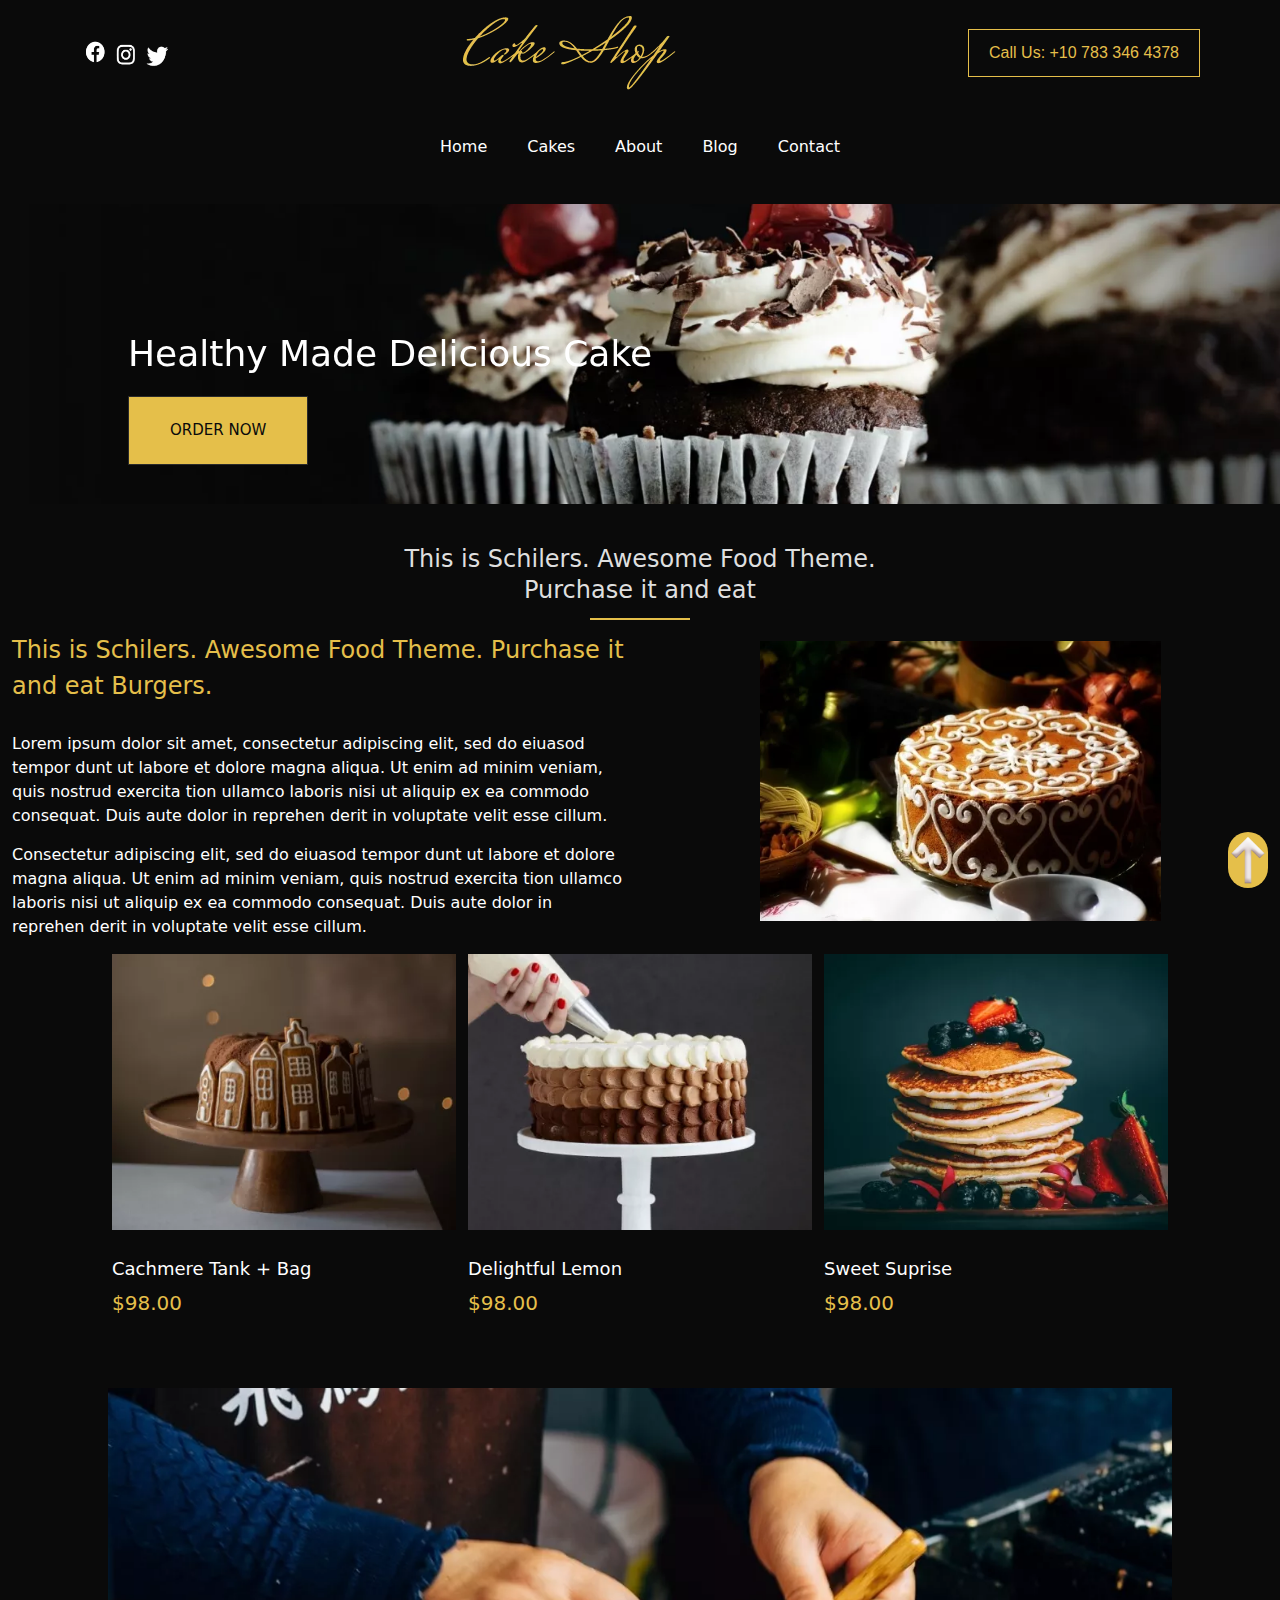
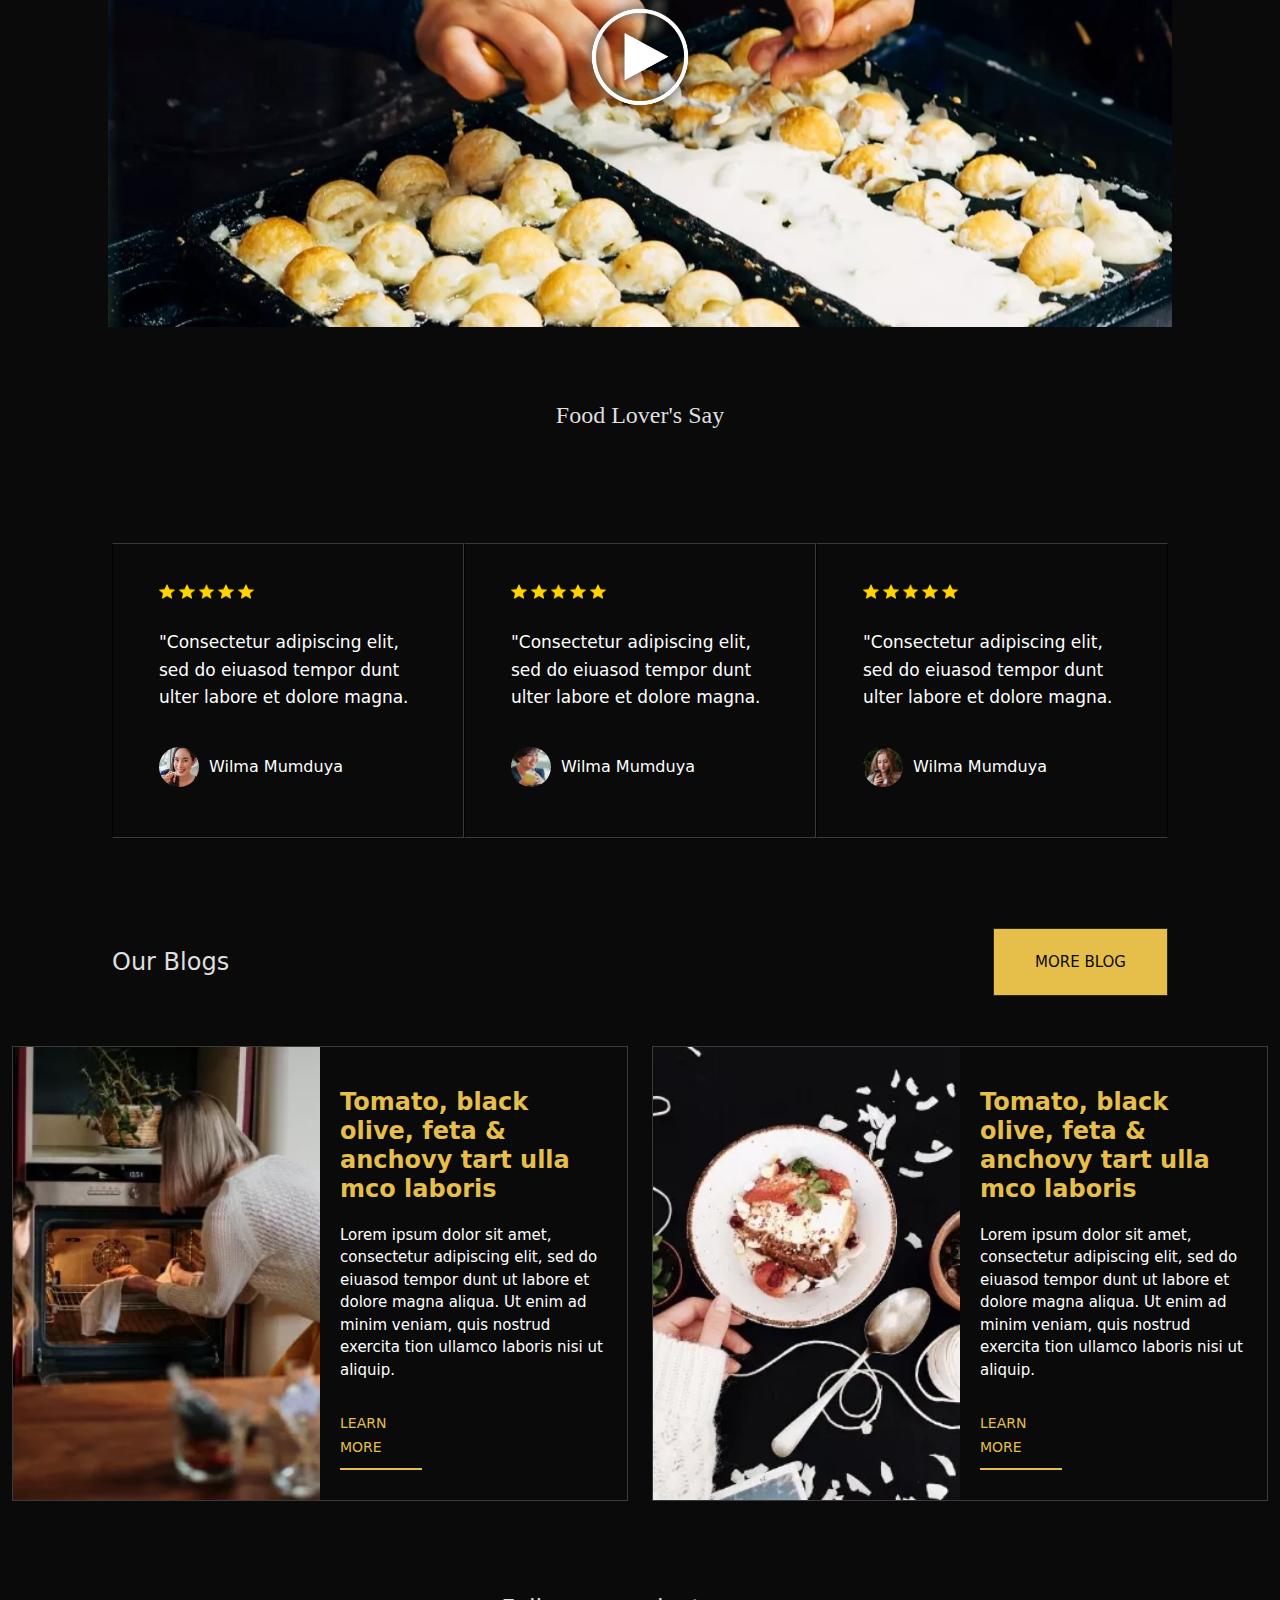
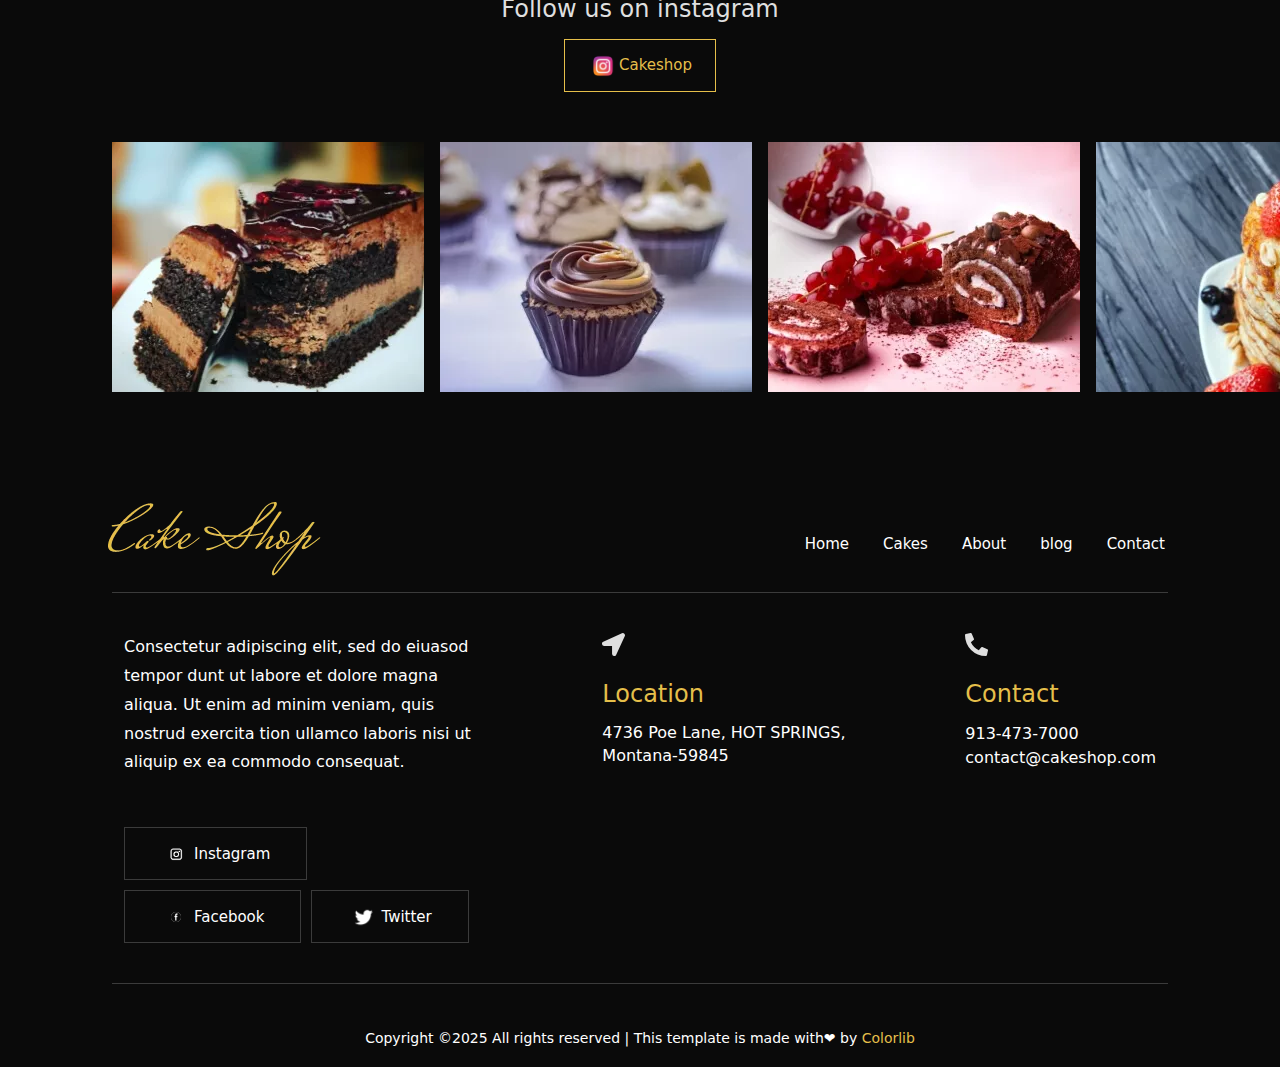
==== tailwind4/index.html @ ddb81531 "Add files via upload" ====
<!DOCTYPE html>
<html lang="en" dir="ltr">

<head>
    <meta charset="UTF-8">
    <meta name="viewport" content="width=device-width, initial-scale=1.0">
    <title>cakeshop</title>
    <link rel="stylesheet" href="src/output.css">
    <link rel="icon" href="assets/photo/home/logo.png.webp">
</head>
<!-- width:Mobile L-425px -->

<body class="bg-[#0a0a0a]">
    <header>
        <a href="#" class="fixed bottom-3 right-3 bg-[#E5BF4A] rounded-full z-[1]">
            <img src="assets/photo/home/4bfadeuna37a4ko7r32vkr9k8d.png" alt="direction" width="40px">
        </a>
        <div class="flex justify-between items-center px-20 as:pt-4">
            <div class="hidden as:flex items-center ">
                <img src="assets/photo/home/facebook.png" alt="facebook icon" width="30px" class="h-[24px] w-[30px]">
                <img src="assets/photo/home/instagram.png" alt="instagram logo" width="30px" class="h-[30px] w-[30px]">
                <img src="assets/photo/home/twiter.png" alt="twitter logo" width="30px" class="h-[30px] w-[30px]">
            </div>
            <div class="pt-[30px] pr-[4px] pb-[13px] pl-[12px] as:p-0">
                <img src="assets/photo/home/logo.png.webp" alt="logo" width="213px">
            </div>
            <a href="#" class="hidden as:flex text-[#E5BF4A] border border-[#E5BF4A] px-5 py-[11px] font-[Jost,sans-serif]">
                Call Us: +10 783 346 4378
            </a>
        </div>
        <nav class="flex justify-end p-[5px] bg-[#4c4c4c] as:hidden">
            <div class="bg-[#222] flex items-center p-[7px] px-[10px] rounded-[4px] gap-[5px] ">
                <button class="text-white bg-[#222222] ">
                    MENU
                </button>
                <img src="assets/photo/home/main-menu.png" alt="menu" width="18px" class="">
            </div>
        </nav>
        <nav>
            <ul class="hidden text-white as:flex gap-[40px] justify-center py-[45px]">
                <li><a href="index.html">Home</a></li>
                <li><a href="cakes.html">Cakes</a></li>
                <li><a href="about.html">About</a></li>
                <li><a href="blog.html">Blog</a></li>
                <li><a href="Contact.html">Contact</a></li>
            </ul>
        </nav>
    </header>
    <main>
        <div class="relative mb-[40px]">
            <img src="assets/photo/home/h1_hero1.jpg.webp" alt="cake" class="h-[300px] as:w-full object-cover"
                width="425px">
            <h2
                class=" text-white text-4xl leading-[1.2] absolute left-[12px] top-1/2 transform -translate-y-1/2 as:left-[10%]">
                Healthy Made Delicious Cake
            </h2>
            <a href="#"
                class="absolute left-[12px] top-[192px] text-[#0a0a0a] border border-[#2a2a2a] text-[15px] p-[22px] px-[41px] bg-[#E5BF4A] as:left-[10%]">ORDER
                NOW</a>
        </div>
        <div>
            <h2
                class="text-[24px] as:max-w-[530px] as:mx-auto text-[#DFDFDF] font-[Poiret One], cursive leading-[1.3] text-center mb-[12px] px-[12px]">
                This is Schilers. Awesome Food Theme. Purchase it and eat</h2>
            <div class="w-[100px] h-[2px] bg-[#E5BF4A] my-[12px] mx-auto"></div>
            <div class="as:grid-cols-2 as:grid as:items-center">
                <div>
                    <h2 class="text-[24px] text-[#E5BF4A] mb-[28px] px-[12px]">This is Schilers. Awesome Food Theme.
                        Purchase it and eat Burgers.</h2>
                    <p class="text-white font-light leading-[1.5] font-[Jost], sans-serif mb-[15px] px-[12px]">Lorem
                        ipsum
                        dolor
                        sit amet,
                        consectetur adipiscing elit, sed do eiuasod tempor dunt
                        ut labore et dolore
                        magna aliqua. Ut enim ad minim veniam, quis nostrud exercita tion ullamco laboris nisi ut
                        aliquip ex
                        ea
                        commodo consequat. Duis aute dolor in reprehen derit in voluptate velit esse cillum.</p>
                    <p class="text-white font-light leading-[1.5] font-[Jost], sans-serif mb-[15px] px-[12px]">
                        Consectetur
                        adipiscing elit, sed do eiuasod tempor dunt ut labore et dolore magna aliqua. Ut enim ad minim
                        veniam,
                        quis nostrud exercita tion ullamco laboris nisi ut aliquip ex ea commodo consequat. Duis aute
                        dolor
                        in
                        reprehen derit in voluptate velit esse cillum.</p>
                </div>
                <img src="assets/photo/home/about1.jpg.webp" alt="cake" class="mb-[25px] mx-auto" width="401px">
            </div>
        </div>
        <div class="as:flex as:px-28 as:gap-3">
            <div class=" flex flex-col mb-[70px] max-w-[377px] mx-auto">
                <img src="assets/photo/home/items1.jpg.webp" alt="cake" class="mb-[25px]" width="377px">
                <a href="#" class="text-[18px] text-white mb-[6px]">Cachmere Tank + Bag</a>
                <span class="text-[#E5BF4A] font-light text-[20px]">$98.00</span>
            </div>
            <div class="hidden as:flex flex-col mb-[70px] max-w-[377px] mx-auto">
                <img src="assets/photo/home/items2.jpg.webp" alt="cake" class="mb-[25px]" width="377px">
                <a href="#" class="text-[18px] text-white mb-[6px]">Delightful Lemon</a>
                <span class="text-[#E5BF4A] font-light text-[20px]">$98.00</span>
            </div>
            <div class="hidden as:flex flex-col mb-[70px] max-w-[377px] mx-auto">
                <img src="assets/photo/home/items3.jpg.webp" alt="cake" class="mb-[25px]" width="377px">
                <a href="#" class="text-[18px] text-white mb-[6px]">Sweet Suprise</a>
                <span class="text-[#E5BF4A] font-light text-[20px]">$98.00</span>
            </div>
        </div>
        <div class="relative mb-[70px] px-[12px] ">
            <img src="assets/photo/home/video-bg.jpg.webp" alt="video" width="401px" class="as:w-full as:px-24">
            <a href="https://www.youtube.com/watch?v=up68UAfH0d0"><img src="assets/photo/home/play.png"
                    alt="play button" width="140px"
                    class="absolute left-1/2 top-1/2 transform -translate-x-1/2 -translate-y-1/2"></a>
        </div>
        <h2 class="text-[24px] text-[#DFDFDF] font-[Poiret_One] text-center">Food Lover's Say</h2>
        <div class="grid grid-cols-1 mt-[80px] mb-[30px] as:grid-cols-3 as:items-end as:px-28 ">
            <div class="border border-y-[#3b3b3b] p-[40px] px-[46px] pb-[25px] as:border-r-[#3b3b3b]">
                <ul class="flex gap-[4px] mb-[30px]">
                    <li><img src="assets/photo/home/star-symbol-icon.png" alt="rate" width="15.75px"></li>
                    <li><img src="assets/photo/home/star-symbol-icon.png" alt="rate" width="15.75px"></li>
                    <li><img src="assets/photo/home/star-symbol-icon.png" alt="rate" width="15.75px"></li>
                    <li><img src="assets/photo/home/star-symbol-icon.png" alt="rate" width="15.75px"></li>
                    <li><img src="assets/photo/home/star-symbol-icon.png" alt="rate" width="15.75px"></li>
                </ul>
                <p class="text-[17px] text-white leading-[1.6] font-light font-[Jost], sans-serif">"Consectetur
                    adipiscing elit, sed do eiuasod tempor dunt ulter labore et dolore magna.</p>
                <div class="mt-[36px] mb-[25px] flex items-center gap-[10px]">
                    <img src="assets/photo/home/customer1.png.webp" alt="avatar" width="40px">
                    <p class="text-white font-[Jost], sans-serif">Wilma Mumduya</p>
                </div>
            </div>
            <div class="border border-y-[#3b3b3b] p-[40px] px-[46px] pb-[25px] mt-[30px] as:border-r-[#3b3b3b]">
                <ul class="flex gap-[4px] mb-[30px]">
                    <li><img src="assets/photo/home/star-symbol-icon.png" alt="rate" width="15.75px"></li>
                    <li><img src="assets/photo/home/star-symbol-icon.png" alt="rate" width="15.75px"></li>
                    <li><img src="assets/photo/home/star-symbol-icon.png" alt="rate" width="15.75px"></li>
                    <li><img src="assets/photo/home/star-symbol-icon.png" alt="rate" width="15.75px"></li>
                    <li><img src="assets/photo/home/star-symbol-icon.png" alt="rate" width="15.75px"></li>
                </ul>
                <p class="text-[17px] text-white leading-[1.6] font-light font-[Jost], sans-serif">"Consectetur
                    adipiscing elit, sed do eiuasod tempor dunt ulter labore et dolore magna.</p>
                <div class="mt-[36px] mb-[25px] flex items-center gap-[10px]">
                    <img src="assets/photo/home/customer2.png.webp" alt="avatar" width="40px">
                    <p class="text-white font-[Jost], sans-serif">Wilma Mumduya</p>
                </div>
            </div>
            <div class="border border-y-[#3b3b3b] p-[40px] px-[46px] pb-[25px] mt-[30px]">
                <ul class="flex gap-[4px] mb-[30px]">
                    <li><img src="assets/photo/home/star-symbol-icon.png" alt="rate" width="15.75px"></li>
                    <li><img src="assets/photo/home/star-symbol-icon.png" alt="rate" width="15.75px"></li>
                    <li><img src="assets/photo/home/star-symbol-icon.png" alt="rate" width="15.75px"></li>
                    <li><img src="assets/photo/home/star-symbol-icon.png" alt="rate" width="15.75px"></li>
                    <li><img src="assets/photo/home/star-symbol-icon.png" alt="rate" width="15.75px"></li>
                </ul>
                <p class="text-[17px] text-white leading-[1.6] font-light font-[Jost], sans-serif">"Consectetur
                    adipiscing elit, sed do eiuasod tempor dunt ulter labore et dolore magna.</p>
                <div class="mt-[36px] mb-[25px] flex items-center gap-[10px]">
                    <img src="assets/photo/home/customer3.png.webp" alt="avatar" width="40px">
                    <p class="text-white font-[Jost], sans-serif">Wilma Mumduya</p>
                </div>
            </div>
        </div>
        <div class="flex justify-between items-center px-[12px] mb-[50px] mt-[90px] as:px-28">
            <h2 class="text-[24px] text-[#DFDFDF] font-[Poiret_One], cursive">Our Blogs</h2>
            <a href="#" class="bg-[#E5BF4A] border border-[#2A2A2A] text-[#0A0A0A] text-[15px] p-[22px] px-[41px]">MORE
                BLOG</a>
        </div>
        <div class="as:flex">
            <div class="border border-[rgba(255,255,255,0.2)] mx-[12px] as:grid-cols-2 as:grid">
                <img src="assets/photo/home/blog1.jpg.webp" alt="cooking" width="415px" class="as:h-full object-cover">
                <div class="p-[41px] px-[20px] ">
                    <h3 class="text-[#E5BF4A] text-[24px] leading-[1.2] mb-[20px] font-bold font-[Poiret_One], cursive">
                        Tomato, black olive, feta & anchovy tart ulla mco laboris</h3>
                    <p class="text-[15px] leading-[1.5] text-white mb-[30px] font-light font-[Jost], sans-serif">Lorem
                        ipsum
                        dolor sit amet, consectetur adipiscing elit, sed do eiuasod tempor dunt ut
                        labore
                        et dolore magna aliqua. Ut enim ad minim veniam, quis nostrud exercita tion ullamco laboris nisi
                        ut
                        aliquip.</p>
                    <div class="relative w-[82px]">
                        <a href="https://preview.colorlib.com/theme/cakeshop/blog_details.html"
                            class="text-[#E5BF4A] font-light text-[14px]">LEARN MORE</a>
                        <span class="w-full h-[2px] bg-[#E5BF4A] inline-block absolute left-0 bottom-[-11px]"></span>
                    </div>
                </div>
            </div>
            <div class="border border-[rgba(255,255,255,0.2)] mx-[12px] as:grid-cols-2 as:grid">
                <img src="assets/photo/home/blog2.jpg.webp" alt="cooking" width="415px" class="as:h-full  object-cover">
                <div class="p-[41px] px-[20px] ">
                    <h3 class="text-[#E5BF4A] text-[24px] leading-[1.2] mb-[20px] font-bold font-[Poiret_One], cursive">
                        Tomato, black olive, feta & anchovy tart ulla mco laboris</h3>
                    <p class="text-[15px] leading-[1.5] text-white mb-[30px] font-light font-[Jost], sans-serif">Lorem
                        ipsum
                        dolor sit amet, consectetur adipiscing elit, sed do eiuasod tempor dunt ut
                        labore
                        et dolore magna aliqua. Ut enim ad minim veniam, quis nostrud exercita tion ullamco laboris nisi
                        ut
                        aliquip.</p>
                    <div class="relative w-[82px]">
                        <a href="https://preview.colorlib.com/theme/cakeshop/blog_details.html"
                            class="text-[#E5BF4A] font-light text-[14px]">LEARN MORE</a>
                        <span class="w-full h-[2px] bg-[#E5BF4A] inline-block absolute left-0 bottom-[-11px]"></span>
                    </div>
                </div>
            </div>
        </div>
        <div class="mt-[90px]">
            <h2 class="text-[24px] text-[#DFDFDF] font-[Poiret_One], cursive mb-[12px] text-center">Follow us on
                instagram</h2>
            <div
                class="flex p-[14px] pr-[36px] pb-[13px] pl-[39px] gap-[4px] border border-[#E5BF4A] max-w-[152px] mx-auto justify-center mb-[50px]">
                <img src="assets/photo/home/—Pngtree—instagram icon instagram logo_3584852.png" alt="instagram"
                    width="24px">
                <a href="#" class="text-[#E5BF4A] text-[15px]">Cakeshop</a>
            </div>
            <div class="as:flex as:px-28 gap-4">
                <img src="assets/photo/home/instra2.jpg.webp" alt="cake3" width="401px" class="mx-auto mb-[30px]">
                <img src="assets/photo/home/instra3.jpg.webp" alt="cake4" width="401px" class="mx-auto mb-[30px]">
                <img src="assets/photo/home/instra4.jpg.webp" alt="cake5" width="401px" class="mx-auto mb-[30px]">
                <img src="assets/photo/home/instra1.jpg.webp" alt="cake2" width="401px" class="mx-auto mb-[30px]">
            </div>
        </div>
    </main>
    <footer>
        <div class="as:flex as:items-end as:justify-between as:px-24">
            <div class="mt-[80px] px-[12px]">
                <img src="assets/photo/home/logo.png.webp" alt="logo" width="213px">
            </div>
            <nav>
                <ul class="flex mb-[20px] px-[12px] as:gap-5">
                    <li><a href="#" class="p-[8px] px-[7px] font-[Jost], sans-serif text-white text-[15px]">Home</a>
                    </li>
                    <li><a href="#" class="p-[8px] px-[7px] font-[Jost], sans-serif text-white text-[15px]">Cakes</a>
                    </li>
                    <li><a href="#" class="p-[8px] px-[7px] font-[Jost], sans-serif text-white text-[15px]">About</a>
                    </li>
                    <li><a href="#" class="p-[8px] px-[7px] font-[Jost], sans-serif text-white text-[15px]">blog</a>
                    </li>
                    <li><a href="#" class="p-[8px] px-[7px] font-[Jost], sans-serif text-white text-[15px]">Contact</a>
                    </li>
                </ul>
            </nav>
        </div>
        <div
            class="grid grid-cols-1 gap-[50px] py-[40px] border-t border-b border-[rgba(255,255,255,0.2)] px-[12px] as:mx-28 as:mt-4 as:flex as:gap-28 ">
            <div>
                <p class="text-white mb-[21px] leading-[1.8] as:max-w-[547px]">Consectetur adipiscing elit, sed do
                    eiuasod tempor dunt ut
                    labore et dolore magna aliqua.
                    Ut enim ad
                    minim veniam, quis nostrud exercita tion ullamco laboris nisi ut aliquip ex ea commodo consequat.
                </p>
                <div class="flex flex-wrap mt-[50px] gap-[10px] ">
                    <div
                        class="p-[14px] pr-[36px] pb-[13px] pl-[39px] border border-[rgba(255,255,255,0.2)] flex items-center">
                        <img src="assets/photo/home/—Pngtree—white instagram icon png instagram_3562066.png"
                            alt="white instagram" width="24px">
                        <a href="#" class="text-white text-[15px] ml-1.5">Instagram</a>
                    </div>
                    <div
                        class="p-[14px] pr-[36px] pb-[13px] pl-[39px] border border-[rgba(255,255,255,0.2)] flex items-center">
                        <img src="assets/photo/home/white facebook.png" alt="white facebook" width="24px">
                        <a href="#" class="text-white text-[15px] ml-1.5">Facebook</a>
                    </div>
                    <div
                        class="p-[14px] pr-[36px] pb-[13px] pl-[39px] border border-[rgba(255,255,255,0.2)] flex items-center">
                        <img src="assets/photo/home/logo-twitter-blanc-png.png" alt="white twitter" width="24px">
                        <a href="#" class="text-white text-[15px] ml-1.5">Twitter</a>
                    </div>
                </div>
            </div>
            <div>
                <img src="assets/photo/home/location.svg" alt="location" width="23px" class="mb-[20px]">
                <h4 class="text-[#E5BF4A] text-[24px] mb-[10px] font-[Poiret_One], cursive">Location</h4>
                <p class="text-white leading-[1.4]">4736 Poe Lane, HOT SPRINGS, Montana-59845</p>
            </div>
            <div>
                <img src="assets/photo/home/phone.svg" alt="phone" width="23px" class="mb-[20px]">
                <h4 class="text-[#E5BF4A] text-[24px] mb-[10px] font-[Poiret_One], cursive">Contact</h4>
                <a href="#" class="text-white font-light">913-473-7000</a>
                <p class="text-white">contact@cakeshop.com</p>
            </div>
        </div>
        <div class="pt-[40px] px-[12px]">
            <p class="mb-[15px] text-white text-[14px] leading-[2] font-[Jost], sans-serif text-center">Copyright ©2025
                All rights reserved | This template is made with<span>&#10084;</span> by<a href="https://colorlib.com/"
                    class="text-[#E5BF4A]"> Colorlib</a></p>
        </div>
    </footer>
</body>

</html>
---- tailwind4/src/output.css ----
/*! tailwindcss v4.0.10 | MIT License | https://tailwindcss.com */
@layer theme, base, components, utilities;
@layer theme {
  :root, :host {
    --font-sans: ui-sans-serif, system-ui, sans-serif, "Apple Color Emoji",
      "Segoe UI Emoji", "Segoe UI Symbol", "Noto Color Emoji";
    --font-mono: ui-monospace, SFMono-Regular, Menlo, Monaco, Consolas, "Liberation Mono",
      "Courier New", monospace;
    --color-white: #fff;
    --spacing: 0.25rem;
    --text-4xl: 2.25rem;
    --text-4xl--line-height: calc(2.5 / 2.25);
    --font-weight-light: 300;
    --font-weight-medium: 500;
    --font-weight-semibold: 600;
    --font-weight-bold: 700;
    --tracking-wider: 0.05em;
    --radius-md: 0.375rem;
    --default-font-family: var(--font-sans);
    --default-font-feature-settings: var(--font-sans--font-feature-settings);
    --default-font-variation-settings: var(
      --font-sans--font-variation-settings
    );
    --default-mono-font-family: var(--font-mono);
    --default-mono-font-feature-settings: var(
      --font-mono--font-feature-settings
    );
    --default-mono-font-variation-settings: var(
      --font-mono--font-variation-settings
    );
  }
}
@layer base {
  *, ::after, ::before, ::backdrop, ::file-selector-button {
    box-sizing: border-box;
    margin: 0;
    padding: 0;
    border: 0 solid;
  }
  html, :host {
    line-height: 1.5;
    -webkit-text-size-adjust: 100%;
    tab-size: 4;
    font-family: var( --default-font-family, ui-sans-serif, system-ui, sans-serif, "Apple Color Emoji", "Segoe UI Emoji", "Segoe UI Symbol", "Noto Color Emoji" );
    font-feature-settings: var(--default-font-feature-settings, normal);
    font-variation-settings: var( --default-font-variation-settings, normal );
    -webkit-tap-highlight-color: transparent;
  }
  body {
    line-height: inherit;
  }
  hr {
    height: 0;
    color: inherit;
    border-top-width: 1px;
  }
  abbr:where([title]) {
    -webkit-text-decoration: underline dotted;
    text-decoration: underline dotted;
  }
  h1, h2, h3, h4, h5, h6 {
    font-size: inherit;
    font-weight: inherit;
  }
  a {
    color: inherit;
    -webkit-text-decoration: inherit;
    text-decoration: inherit;
  }
  b, strong {
    font-weight: bolder;
  }
  code, kbd, samp, pre {
    font-family: var( --default-mono-font-family, ui-monospace, SFMono-Regular, Menlo, Monaco, Consolas, "Liberation Mono", "Courier New", monospace );
    font-feature-settings: var( --default-mono-font-feature-settings, normal );
    font-variation-settings: var( --default-mono-font-variation-settings, normal );
    font-size: 1em;
  }
  small {
    font-size: 80%;
  }
  sub, sup {
    font-size: 75%;
    line-height: 0;
    position: relative;
    vertical-align: baseline;
  }
  sub {
    bottom: -0.25em;
  }
  sup {
    top: -0.5em;
  }
  table {
    text-indent: 0;
    border-color: inherit;
    border-collapse: collapse;
  }
  :-moz-focusring {
    outline: auto;
  }
  progress {
    vertical-align: baseline;
  }
  summary {
    display: list-item;
  }
  ol, ul, menu {
    list-style: none;
  }
  img, svg, video, canvas, audio, iframe, embed, object {
    display: block;
    vertical-align: middle;
  }
  img, video {
    max-width: 100%;
    height: auto;
  }
  button, input, select, optgroup, textarea, ::file-selector-button {
    font: inherit;
    font-feature-settings: inherit;
    font-variation-settings: inherit;
    letter-spacing: inherit;
    color: inherit;
    border-radius: 0;
    background-color: transparent;
    opacity: 1;
  }
  :where(select:is([multiple], [size])) optgroup {
    font-weight: bolder;
  }
  :where(select:is([multiple], [size])) optgroup option {
    padding-inline-start: 20px;
  }
  ::file-selector-button {
    margin-inline-end: 4px;
  }
  ::placeholder {
    opacity: 1;
    color: color-mix(in oklab, currentColor 50%, transparent);
  }
  textarea {
    resize: vertical;
  }
  ::-webkit-search-decoration {
    -webkit-appearance: none;
  }
  ::-webkit-date-and-time-value {
    min-height: 1lh;
    text-align: inherit;
  }
  ::-webkit-datetime-edit {
    display: inline-flex;
  }
  ::-webkit-datetime-edit-fields-wrapper {
    padding: 0;
  }
  ::-webkit-datetime-edit, ::-webkit-datetime-edit-year-field, ::-webkit-datetime-edit-month-field, ::-webkit-datetime-edit-day-field, ::-webkit-datetime-edit-hour-field, ::-webkit-datetime-edit-minute-field, ::-webkit-datetime-edit-second-field, ::-webkit-datetime-edit-millisecond-field, ::-webkit-datetime-edit-meridiem-field {
    padding-block: 0;
  }
  :-moz-ui-invalid {
    box-shadow: none;
  }
  button, input:where([type="button"], [type="reset"], [type="submit"]), ::file-selector-button {
    appearance: button;
  }
  ::-webkit-inner-spin-button, ::-webkit-outer-spin-button {
    height: auto;
  }
  [hidden]:where(:not([hidden="until-found"])) {
    display: none !important;
  }
}
@layer utilities {
  .absolute {
    position: absolute;
  }
  .fixed {
    position: fixed;
  }
  .relative {
    position: relative;
  }
  .top-1\/2 {
    top: calc(1/2 * 100%);
  }
  .top-16 {
    top: calc(var(--spacing) * 16);
  }
  .top-\[192px\] {
    top: 192px;
  }
  .right-3 {
    right: calc(var(--spacing) * 3);
  }
  .bottom-3 {
    bottom: calc(var(--spacing) * 3);
  }
  .bottom-\[-11px\] {
    bottom: -11px;
  }
  .bottom-\[60px\] {
    bottom: 60px;
  }
  .left-0 {
    left: calc(var(--spacing) * 0);
  }
  .left-1\/2 {
    left: calc(1/2 * 100%);
  }
  .left-3 {
    left: calc(var(--spacing) * 3);
  }
  .left-\[10px\] {
    left: 10px;
  }
  .left-\[12px\] {
    left: 12px;
  }
  .z-\[1\] {
    z-index: 1;
  }
  .mx-3 {
    margin-inline: calc(var(--spacing) * 3);
  }
  .mx-\[12px\] {
    margin-inline: 12px;
  }
  .mx-auto {
    margin-inline: auto;
  }
  .my-\[12px\] {
    margin-block: 12px;
  }
  .mt-4 {
    margin-top: calc(var(--spacing) * 4);
  }
  .mt-5 {
    margin-top: calc(var(--spacing) * 5);
  }
  .mt-16 {
    margin-top: calc(var(--spacing) * 16);
  }
  .mt-20 {
    margin-top: calc(var(--spacing) * 20);
  }
  .mt-\[30px\] {
    margin-top: 30px;
  }
  .mt-\[36px\] {
    margin-top: 36px;
  }
  .mt-\[50px\] {
    margin-top: 50px;
  }
  .mt-\[80px\] {
    margin-top: 80px;
  }
  .mt-\[90px\] {
    margin-top: 90px;
  }
  .mb-2 {
    margin-bottom: calc(var(--spacing) * 2);
  }
  .mb-3 {
    margin-bottom: calc(var(--spacing) * 3);
  }
  .mb-5 {
    margin-bottom: calc(var(--spacing) * 5);
  }
  .mb-6 {
    margin-bottom: calc(var(--spacing) * 6);
  }
  .mb-8 {
    margin-bottom: calc(var(--spacing) * 8);
  }
  .mb-10 {
    margin-bottom: calc(var(--spacing) * 10);
  }
  .mb-12 {
    margin-bottom: calc(var(--spacing) * 12);
  }
  .mb-25 {
    margin-bottom: calc(var(--spacing) * 25);
  }
  .mb-\[-45px\] {
    margin-bottom: -45px;
  }
  .mb-\[6px\] {
    margin-bottom: 6px;
  }
  .mb-\[10px\] {
    margin-bottom: 10px;
  }
  .mb-\[12px\] {
    margin-bottom: 12px;
  }
  .mb-\[15px\] {
    margin-bottom: 15px;
  }
  .mb-\[20px\] {
    margin-bottom: 20px;
  }
  .mb-\[21px\] {
    margin-bottom: 21px;
  }
  .mb-\[25px\] {
    margin-bottom: 25px;
  }
  .mb-\[28px\] {
    margin-bottom: 28px;
  }
  .mb-\[30px\] {
    margin-bottom: 30px;
  }
  .mb-\[40px\] {
    margin-bottom: 40px;
  }
  .mb-\[50px\] {
    margin-bottom: 50px;
  }
  .mb-\[70px\] {
    margin-bottom: 70px;
  }
  .mb-\[80px\] {
    margin-bottom: 80px;
  }
  .ml-1 {
    margin-left: calc(var(--spacing) * 1);
  }
  .ml-1\.5 {
    margin-left: calc(var(--spacing) * 1.5);
  }
  .ml-3 {
    margin-left: calc(var(--spacing) * 3);
  }
  .flex {
    display: flex;
  }
  .grid {
    display: grid;
  }
  .hidden {
    display: none;
  }
  .inline-block {
    display: inline-block;
  }
  .table {
    display: table;
  }
  .h-12 {
    height: calc(var(--spacing) * 12);
  }
  .h-\[2px\] {
    height: 2px;
  }
  .h-\[24px\] {
    height: 24px;
  }
  .h-\[30px\] {
    height: 30px;
  }
  .h-\[48px\] {
    height: 48px;
  }
  .h-\[50px\] {
    height: 50px;
  }
  .h-\[189px\] {
    height: 189px;
  }
  .h-\[300px\] {
    height: 300px;
  }
  .w-\[30px\] {
    width: 30px;
  }
  .w-\[82px\] {
    width: 82px;
  }
  .w-\[100px\] {
    width: 100px;
  }
  .w-\[380px\] {
    width: 380px;
  }
  .w-\[401px\] {
    width: 401px;
  }
  .w-full {
    width: 100%;
  }
  .max-w-\[52px\] {
    max-width: 52px;
  }
  .max-w-\[152px\] {
    max-width: 152px;
  }
  .max-w-\[377px\] {
    max-width: 377px;
  }
  .max-w-\[401px\] {
    max-width: 401px;
  }
  .border-collapse {
    border-collapse: collapse;
  }
  .-translate-x-1\/2 {
    --tw-translate-x: calc(calc(1/2 * 100%) * -1);
    translate: var(--tw-translate-x) var(--tw-translate-y);
  }
  .-translate-y-1\/2 {
    --tw-translate-y: calc(calc(1/2 * 100%) * -1);
    translate: var(--tw-translate-x) var(--tw-translate-y);
  }
  .transform {
    transform: var(--tw-rotate-x) var(--tw-rotate-y) var(--tw-rotate-z) var(--tw-skew-x) var(--tw-skew-y);
  }
  .resize {
    resize: both;
  }
  .grid-cols-1 {
    grid-template-columns: repeat(1, minmax(0, 1fr));
  }
  .grid-cols-3 {
    grid-template-columns: repeat(3, minmax(0, 1fr));
  }
  .flex-col {
    flex-direction: column;
  }
  .flex-wrap {
    flex-wrap: wrap;
  }
  .items-center {
    align-items: center;
  }
  .justify-between {
    justify-content: space-between;
  }
  .justify-center {
    justify-content: center;
  }
  .justify-end {
    justify-content: flex-end;
  }
  .gap-2 {
    gap: calc(var(--spacing) * 2);
  }
  .gap-4 {
    gap: calc(var(--spacing) * 4);
  }
  .gap-5 {
    gap: calc(var(--spacing) * 5);
  }
  .gap-\[4px\] {
    gap: 4px;
  }
  .gap-\[5px\] {
    gap: 5px;
  }
  .gap-\[10px\] {
    gap: 10px;
  }
  .gap-\[40px\] {
    gap: 40px;
  }
  .gap-\[50px\] {
    gap: 50px;
  }
  .gap-x-2\.5 {
    column-gap: calc(var(--spacing) * 2.5);
  }
  .gap-x-4 {
    column-gap: calc(var(--spacing) * 4);
  }
  .gap-y-4 {
    row-gap: calc(var(--spacing) * 4);
  }
  .rounded-\[4px\] {
    border-radius: 4px;
  }
  .rounded-full {
    border-radius: calc(infinity * 1px);
  }
  .rounded-md {
    border-radius: var(--radius-md);
  }
  .border {
    border-style: var(--tw-border-style);
    border-width: 1px;
  }
  .border-t {
    border-top-style: var(--tw-border-style);
    border-top-width: 1px;
  }
  .border-b {
    border-bottom-style: var(--tw-border-style);
    border-bottom-width: 1px;
  }
  .border-\[\#2A2A2A\] {
    border-color: #2A2A2A;
  }
  .border-\[\#2a2a2a\] {
    border-color: #2a2a2a;
  }
  .border-\[\#E5BF4A\] {
    border-color: #E5BF4A;
  }
  .border-\[\#e5e6e9\] {
    border-color: #e5e6e9;
  }
  .border-\[\#eeeeee\] {
    border-color: #eeeeee;
  }
  .border-\[\#f0e9ff\] {
    border-color: #f0e9ff;
  }
  .border-\[rgba\(255\,255\,255\,0\.2\)\] {
    border-color: rgba(255,255,255,0.2);
  }
  .border-y-\[\#3b3b3b\] {
    border-block-color: #3b3b3b;
  }
  .bg-\[\#0a0a0a\] {
    background-color: #0a0a0a;
  }
  .bg-\[\#4c4c4c\] {
    background-color: #4c4c4c;
  }
  .bg-\[\#222\] {
    background-color: #222;
  }
  .bg-\[\#222222\] {
    background-color: #222222;
  }
  .bg-\[\#E5BF4A\] {
    background-color: #E5BF4A;
  }
  .bg-\[\#fbf9ff\] {
    background-color: #fbf9ff;
  }
  .bg-transparent {
    background-color: transparent;
  }
  .bg-white {
    background-color: var(--color-white);
  }
  .object-cover {
    object-fit: cover;
  }
  .p-4 {
    padding: calc(var(--spacing) * 4);
  }
  .p-8 {
    padding: calc(var(--spacing) * 8);
  }
  .p-\[5px\] {
    padding: 5px;
  }
  .p-\[7px\] {
    padding: 7px;
  }
  .p-\[8px\] {
    padding: 8px;
  }
  .p-\[14px\] {
    padding: 14px;
  }
  .p-\[22px\] {
    padding: 22px;
  }
  .p-\[40px\] {
    padding: 40px;
  }
  .p-\[41px\] {
    padding: 41px;
  }
  .px-2\.5 {
    padding-inline: calc(var(--spacing) * 2.5);
  }
  .px-3 {
    padding-inline: calc(var(--spacing) * 3);
  }
  .px-4 {
    padding-inline: calc(var(--spacing) * 4);
  }
  .px-5 {
    padding-inline: calc(var(--spacing) * 5);
  }
  .px-10 {
    padding-inline: calc(var(--spacing) * 10);
  }
  .px-11 {
    padding-inline: calc(var(--spacing) * 11);
  }
  .px-20 {
    padding-inline: calc(var(--spacing) * 20);
  }
  .px-\[7px\] {
    padding-inline: 7px;
  }
  .px-\[10px\] {
    padding-inline: 10px;
  }
  .px-\[12px\] {
    padding-inline: 12px;
  }
  .px-\[20px\] {
    padding-inline: 20px;
  }
  .px-\[41px\] {
    padding-inline: 41px;
  }
  .px-\[46px\] {
    padding-inline: 46px;
  }
  .py-1 {
    padding-block: calc(var(--spacing) * 1);
  }
  .py-1\.5 {
    padding-block: calc(var(--spacing) * 1.5);
  }
  .py-2 {
    padding-block: calc(var(--spacing) * 2);
  }
  .py-4 {
    padding-block: calc(var(--spacing) * 4);
  }
  .py-5\.5 {
    padding-block: calc(var(--spacing) * 5.5);
  }
  .py-\[11px\] {
    padding-block: 11px;
  }
  .py-\[40px\] {
    padding-block: 40px;
  }
  .py-\[45px\] {
    padding-block: 45px;
  }
  .py-\[70px\] {
    padding-block: 70px;
  }
  .pt-4 {
    padding-top: calc(var(--spacing) * 4);
  }
  .pt-\[30px\] {
    padding-top: 30px;
  }
  .pt-\[40px\] {
    padding-top: 40px;
  }
  .pr-3 {
    padding-right: calc(var(--spacing) * 3);
  }
  .pr-\[4px\] {
    padding-right: 4px;
  }
  .pr-\[36px\] {
    padding-right: 36px;
  }
  .pb-3 {
    padding-bottom: calc(var(--spacing) * 3);
  }
  .pb-5 {
    padding-bottom: calc(var(--spacing) * 5);
  }
  .pb-\[13px\] {
    padding-bottom: 13px;
  }
  .pb-\[25px\] {
    padding-bottom: 25px;
  }
  .pb-\[40px\] {
    padding-bottom: 40px;
  }
  .pl-2\.5 {
    padding-left: calc(var(--spacing) * 2.5);
  }
  .pl-3 {
    padding-left: calc(var(--spacing) * 3);
  }
  .pl-4 {
    padding-left: calc(var(--spacing) * 4);
  }
  .pl-5 {
    padding-left: calc(var(--spacing) * 5);
  }
  .pl-\[12px\] {
    padding-left: 12px;
  }
  .pl-\[39px\] {
    padding-left: 39px;
  }
  .text-center {
    text-align: center;
  }
  .font-\[Jost\,sans-serif\] {
    font-family: Jost,sans-serif;
  }
  .font-\[Poiret_One\,cursive\] {
    font-family: Poiret One,cursive;
  }
  .font-\[Poiret_One\] {
    font-family: Poiret One;
  }
  .text-4xl {
    font-size: var(--text-4xl);
    line-height: var(--tw-leading, var(--text-4xl--line-height));
  }
  .text-\[13px\] {
    font-size: 13px;
  }
  .text-\[14px\] {
    font-size: 14px;
  }
  .text-\[15px\] {
    font-size: 15px;
  }
  .text-\[17px\] {
    font-size: 17px;
  }
  .text-\[18px\] {
    font-size: 18px;
  }
  .text-\[20px\] {
    font-size: 20px;
  }
  .text-\[22px\] {
    font-size: 22px;
  }
  .text-\[24px\] {
    font-size: 24px;
  }
  .text-\[27px\] {
    font-size: 27px;
  }
  .text-\[40px\] {
    font-size: 40px;
  }
  .leading-\[1\.2\] {
    --tw-leading: 1.2;
    line-height: 1.2;
  }
  .leading-\[1\.3\] {
    --tw-leading: 1.3;
    line-height: 1.3;
  }
  .leading-\[1\.4\] {
    --tw-leading: 1.4;
    line-height: 1.4;
  }
  .leading-\[1\.5\] {
    --tw-leading: 1.5;
    line-height: 1.5;
  }
  .leading-\[1\.6\] {
    --tw-leading: 1.6;
    line-height: 1.6;
  }
  .leading-\[1\.8\] {
    --tw-leading: 1.8;
    line-height: 1.8;
  }
  .leading-\[2\] {
    --tw-leading: 2;
    line-height: 2;
  }
  .font-bold {
    --tw-font-weight: var(--font-weight-bold);
    font-weight: var(--font-weight-bold);
  }
  .font-light {
    --tw-font-weight: var(--font-weight-light);
    font-weight: var(--font-weight-light);
  }
  .font-medium {
    --tw-font-weight: var(--font-weight-medium);
    font-weight: var(--font-weight-medium);
  }
  .font-semibold {
    --tw-font-weight: var(--font-weight-semibold);
    font-weight: var(--font-weight-semibold);
  }
  .tracking-wider {
    --tw-tracking: var(--tracking-wider);
    letter-spacing: var(--tracking-wider);
  }
  .text-wrap {
    text-wrap: wrap;
  }
  .text-\[\#0A0A0A\] {
    color: #0A0A0A;
  }
  .text-\[\#0a0a0a\] {
    color: #0a0a0a;
  }
  .text-\[\#2A2A2A\] {
    color: #2A2A2A;
  }
  .text-\[\#212529\] {
    color: #212529;
  }
  .text-\[\#373737\] {
    color: #373737;
  }
  .text-\[\#545454\] {
    color: #545454;
  }
  .text-\[\#999999\] {
    color: #999999;
  }
  .text-\[\#DFDFDF\] {
    color: #DFDFDF;
  }
  .text-\[\#E5BF4A\] {
    color: #E5BF4A;
  }
  .text-white {
    color: var(--color-white);
  }
  .underline {
    text-decoration-line: underline;
  }
  .shadow-\[0px_8px_9px_2px_rgba\(255\,255\,255\,0\.4\)\] {
    --tw-shadow: 0px 8px 9px 2px var(--tw-shadow-color, rgba(255,255,255,0.4));
    box-shadow: var(--tw-inset-shadow), var(--tw-inset-ring-shadow), var(--tw-ring-offset-shadow), var(--tw-ring-shadow), var(--tw-shadow);
  }
  .outline {
    outline-style: var(--tw-outline-style);
    outline-width: 1px;
  }
  .outline-none {
    --tw-outline-style: none;
    outline-style: none;
  }
  .placeholder\:text-\[\#e5e6e9\] {
    &::placeholder {
      color: #e5e6e9;
    }
  }
  .as\:left-28 {
    @media (width >= 425px) {
      left: calc(var(--spacing) * 28);
    }
  }
  .as\:left-\[10\%\] {
    @media (width >= 425px) {
      left: 10%;
    }
  }
  .as\:left-\[10\] {
    @media (width >= 425px) {
      left: 10;
    }
  }
  .as\:left-\[28\] {
    @media (width >= 425px) {
      left: 28;
    }
  }
  .as\:mx-28 {
    @media (width >= 425px) {
      margin-inline: calc(var(--spacing) * 28);
    }
  }
  .as\:mx-auto {
    @media (width >= 425px) {
      margin-inline: auto;
    }
  }
  .as\:my-8 {
    @media (width >= 425px) {
      margin-block: calc(var(--spacing) * 8);
    }
  }
  .as\:mt-4 {
    @media (width >= 425px) {
      margin-top: calc(var(--spacing) * 4);
    }
  }
  .as\:mb-0 {
    @media (width >= 425px) {
      margin-bottom: calc(var(--spacing) * 0);
    }
  }
  .as\:flex {
    @media (width >= 425px) {
      display: flex;
    }
  }
  .as\:grid {
    @media (width >= 425px) {
      display: grid;
    }
  }
  .as\:hidden {
    @media (width >= 425px) {
      display: none;
    }
  }
  .as\:h-full {
    @media (width >= 425px) {
      height: 100%;
    }
  }
  .as\:w-full {
    @media (width >= 425px) {
      width: 100%;
    }
  }
  .as\:max-w-210 {
    @media (width >= 425px) {
      max-width: calc(var(--spacing) * 210);
    }
  }
  .as\:max-w-\[530px\] {
    @media (width >= 425px) {
      max-width: 530px;
    }
  }
  .as\:max-w-\[547px\] {
    @media (width >= 425px) {
      max-width: 547px;
    }
  }
  .as\:grid-cols-2 {
    @media (width >= 425px) {
      grid-template-columns: repeat(2, minmax(0, 1fr));
    }
  }
  .as\:grid-cols-3 {
    @media (width >= 425px) {
      grid-template-columns: repeat(3, minmax(0, 1fr));
    }
  }
  .as\:grid-cols-4 {
    @media (width >= 425px) {
      grid-template-columns: repeat(4, minmax(0, 1fr));
    }
  }
  .as\:grid-cols-\[5fr_2fr\] {
    @media (width >= 425px) {
      grid-template-columns: 5fr 2fr;
    }
  }
  .as\:items-baseline {
    @media (width >= 425px) {
      align-items: baseline;
    }
  }
  .as\:items-center {
    @media (width >= 425px) {
      align-items: center;
    }
  }
  .as\:items-end {
    @media (width >= 425px) {
      align-items: flex-end;
    }
  }
  .as\:justify-between {
    @media (width >= 425px) {
      justify-content: space-between;
    }
  }
  .as\:gap-3 {
    @media (width >= 425px) {
      gap: calc(var(--spacing) * 3);
    }
  }
  .as\:gap-5 {
    @media (width >= 425px) {
      gap: calc(var(--spacing) * 5);
    }
  }
  .as\:gap-28 {
    @media (width >= 425px) {
      gap: calc(var(--spacing) * 28);
    }
  }
  .as\:gap-x-3\.5 {
    @media (width >= 425px) {
      column-gap: calc(var(--spacing) * 3.5);
    }
  }
  .as\:gap-x-20 {
    @media (width >= 425px) {
      column-gap: calc(var(--spacing) * 20);
    }
  }
  .as\:border-r-\[\#3b3b3b\] {
    @media (width >= 425px) {
      border-right-color: #3b3b3b;
    }
  }
  .as\:p-0 {
    @media (width >= 425px) {
      padding: calc(var(--spacing) * 0);
    }
  }
  .as\:px-20 {
    @media (width >= 425px) {
      padding-inline: calc(var(--spacing) * 20);
    }
  }
  .as\:px-24 {
    @media (width >= 425px) {
      padding-inline: calc(var(--spacing) * 24);
    }
  }
  .as\:px-28 {
    @media (width >= 425px) {
      padding-inline: calc(var(--spacing) * 28);
    }
  }
  .as\:px-60 {
    @media (width >= 425px) {
      padding-inline: calc(var(--spacing) * 60);
    }
  }
  .as\:pt-4 {
    @media (width >= 425px) {
      padding-top: calc(var(--spacing) * 4);
    }
  }
  .as\:pl-\[10\%\] {
    @media (width >= 425px) {
      padding-left: 10%;
    }
  }
  .as\:text-nowrap {
    @media (width >= 425px) {
      text-wrap: nowrap;
    }
  }
  .as\:text-wrap {
    @media (width >= 425px) {
      text-wrap: wrap;
    }
  }
  .sm\:left-28 {
    @media (width >= 40rem) {
      left: calc(var(--spacing) * 28);
    }
  }
  .sm\:mx-28 {
    @media (width >= 40rem) {
      margin-inline: calc(var(--spacing) * 28);
    }
  }
  .sm\:mx-auto {
    @media (width >= 40rem) {
      margin-inline: auto;
    }
  }
  .sm\:my-8 {
    @media (width >= 40rem) {
      margin-block: calc(var(--spacing) * 8);
    }
  }
  .sm\:mt-4 {
    @media (width >= 40rem) {
      margin-top: calc(var(--spacing) * 4);
    }
  }
  .sm\:mb-0 {
    @media (width >= 40rem) {
      margin-bottom: calc(var(--spacing) * 0);
    }
  }
  .sm\:flex {
    @media (width >= 40rem) {
      display: flex;
    }
  }
  .sm\:grid {
    @media (width >= 40rem) {
      display: grid;
    }
  }
  .sm\:hidden {
    @media (width >= 40rem) {
      display: none;
    }
  }
  .sm\:h-full {
    @media (width >= 40rem) {
      height: 100%;
    }
  }
  .sm\:w-full {
    @media (width >= 40rem) {
      width: 100%;
    }
  }
  .sm\:max-w-210 {
    @media (width >= 40rem) {
      max-width: calc(var(--spacing) * 210);
    }
  }
  .sm\:max-w-\[530px\] {
    @media (width >= 40rem) {
      max-width: 530px;
    }
  }
  .sm\:max-w-\[547px\] {
    @media (width >= 40rem) {
      max-width: 547px;
    }
  }
  .sm\:grid-cols-2 {
    @media (width >= 40rem) {
      grid-template-columns: repeat(2, minmax(0, 1fr));
    }
  }
  .sm\:grid-cols-3 {
    @media (width >= 40rem) {
      grid-template-columns: repeat(3, minmax(0, 1fr));
    }
  }
  .sm\:grid-cols-4 {
    @media (width >= 40rem) {
      grid-template-columns: repeat(4, minmax(0, 1fr));
    }
  }
  .sm\:grid-cols-\[5fr_2fr\] {
    @media (width >= 40rem) {
      grid-template-columns: 5fr 2fr;
    }
  }
  .sm\:items-baseline {
    @media (width >= 40rem) {
      align-items: baseline;
    }
  }
  .sm\:items-center {
    @media (width >= 40rem) {
      align-items: center;
    }
  }
  .sm\:items-end {
    @media (width >= 40rem) {
      align-items: flex-end;
    }
  }
  .sm\:justify-between {
    @media (width >= 40rem) {
      justify-content: space-between;
    }
  }
  .sm\:gap-3 {
    @media (width >= 40rem) {
      gap: calc(var(--spacing) * 3);
    }
  }
  .sm\:gap-5 {
    @media (width >= 40rem) {
      gap: calc(var(--spacing) * 5);
    }
  }
  .sm\:gap-28 {
    @media (width >= 40rem) {
      gap: calc(var(--spacing) * 28);
    }
  }
  .sm\:gap-x-3\.5 {
    @media (width >= 40rem) {
      column-gap: calc(var(--spacing) * 3.5);
    }
  }
  .sm\:gap-x-20 {
    @media (width >= 40rem) {
      column-gap: calc(var(--spacing) * 20);
    }
  }
  .sm\:border-r-\[\#3b3b3b\] {
    @media (width >= 40rem) {
      border-right-color: #3b3b3b;
    }
  }
  .sm\:p-0 {
    @media (width >= 40rem) {
      padding: calc(var(--spacing) * 0);
    }
  }
  .sm\:px-24 {
    @media (width >= 40rem) {
      padding-inline: calc(var(--spacing) * 24);
    }
  }
  .sm\:px-28 {
    @media (width >= 40rem) {
      padding-inline: calc(var(--spacing) * 28);
    }
  }
  .sm\:px-60 {
    @media (width >= 40rem) {
      padding-inline: calc(var(--spacing) * 60);
    }
  }
  .sm\:pt-4 {
    @media (width >= 40rem) {
      padding-top: calc(var(--spacing) * 4);
    }
  }
}
@property --tw-translate-x {
  syntax: "*";
  inherits: false;
  initial-value: 0;
}
@property --tw-translate-y {
  syntax: "*";
  inherits: false;
  initial-value: 0;
}
@property --tw-translate-z {
  syntax: "*";
  inherits: false;
  initial-value: 0;
}
@property --tw-rotate-x {
  syntax: "*";
  inherits: false;
  initial-value: rotateX(0);
}
@property --tw-rotate-y {
  syntax: "*";
  inherits: false;
  initial-value: rotateY(0);
}
@property --tw-rotate-z {
  syntax: "*";
  inherits: false;
  initial-value: rotateZ(0);
}
@property --tw-skew-x {
  syntax: "*";
  inherits: false;
  initial-value: skewX(0);
}
@property --tw-skew-y {
  syntax: "*";
  inherits: false;
  initial-value: skewY(0);
}
@property --tw-border-style {
  syntax: "*";
  inherits: false;
  initial-value: solid;
}
@property --tw-leading {
  syntax: "*";
  inherits: false;
}
@property --tw-font-weight {
  syntax: "*";
  inherits: false;
}
@property --tw-tracking {
  syntax: "*";
  inherits: false;
}
@property --tw-shadow {
  syntax: "*";
  inherits: false;
  initial-value: 0 0 #0000;
}
@property --tw-shadow-color {
  syntax: "*";
  inherits: false;
}
@property --tw-inset-shadow {
  syntax: "*";
  inherits: false;
  initial-value: 0 0 #0000;
}
@property --tw-inset-shadow-color {
  syntax: "*";
  inherits: false;
}
@property --tw-ring-color {
  syntax: "*";
  inherits: false;
}
@property --tw-ring-shadow {
  syntax: "*";
  inherits: false;
  initial-value: 0 0 #0000;
}
@property --tw-inset-ring-color {
  syntax: "*";
  inherits: false;
}
@property --tw-inset-ring-shadow {
  syntax: "*";
  inherits: false;
  initial-value: 0 0 #0000;
}
@property --tw-ring-inset {
  syntax: "*";
  inherits: false;
}
@property --tw-ring-offset-width {
  syntax: "<length>";
  inherits: false;
  initial-value: 0px;
}
@property --tw-ring-offset-color {
  syntax: "*";
  inherits: false;
  initial-value: #fff;
}
@property --tw-ring-offset-shadow {
  syntax: "*";
  inherits: false;
  initial-value: 0 0 #0000;
}
@property --tw-outline-style {
  syntax: "*";
  inherits: false;
  initial-value: solid;
}
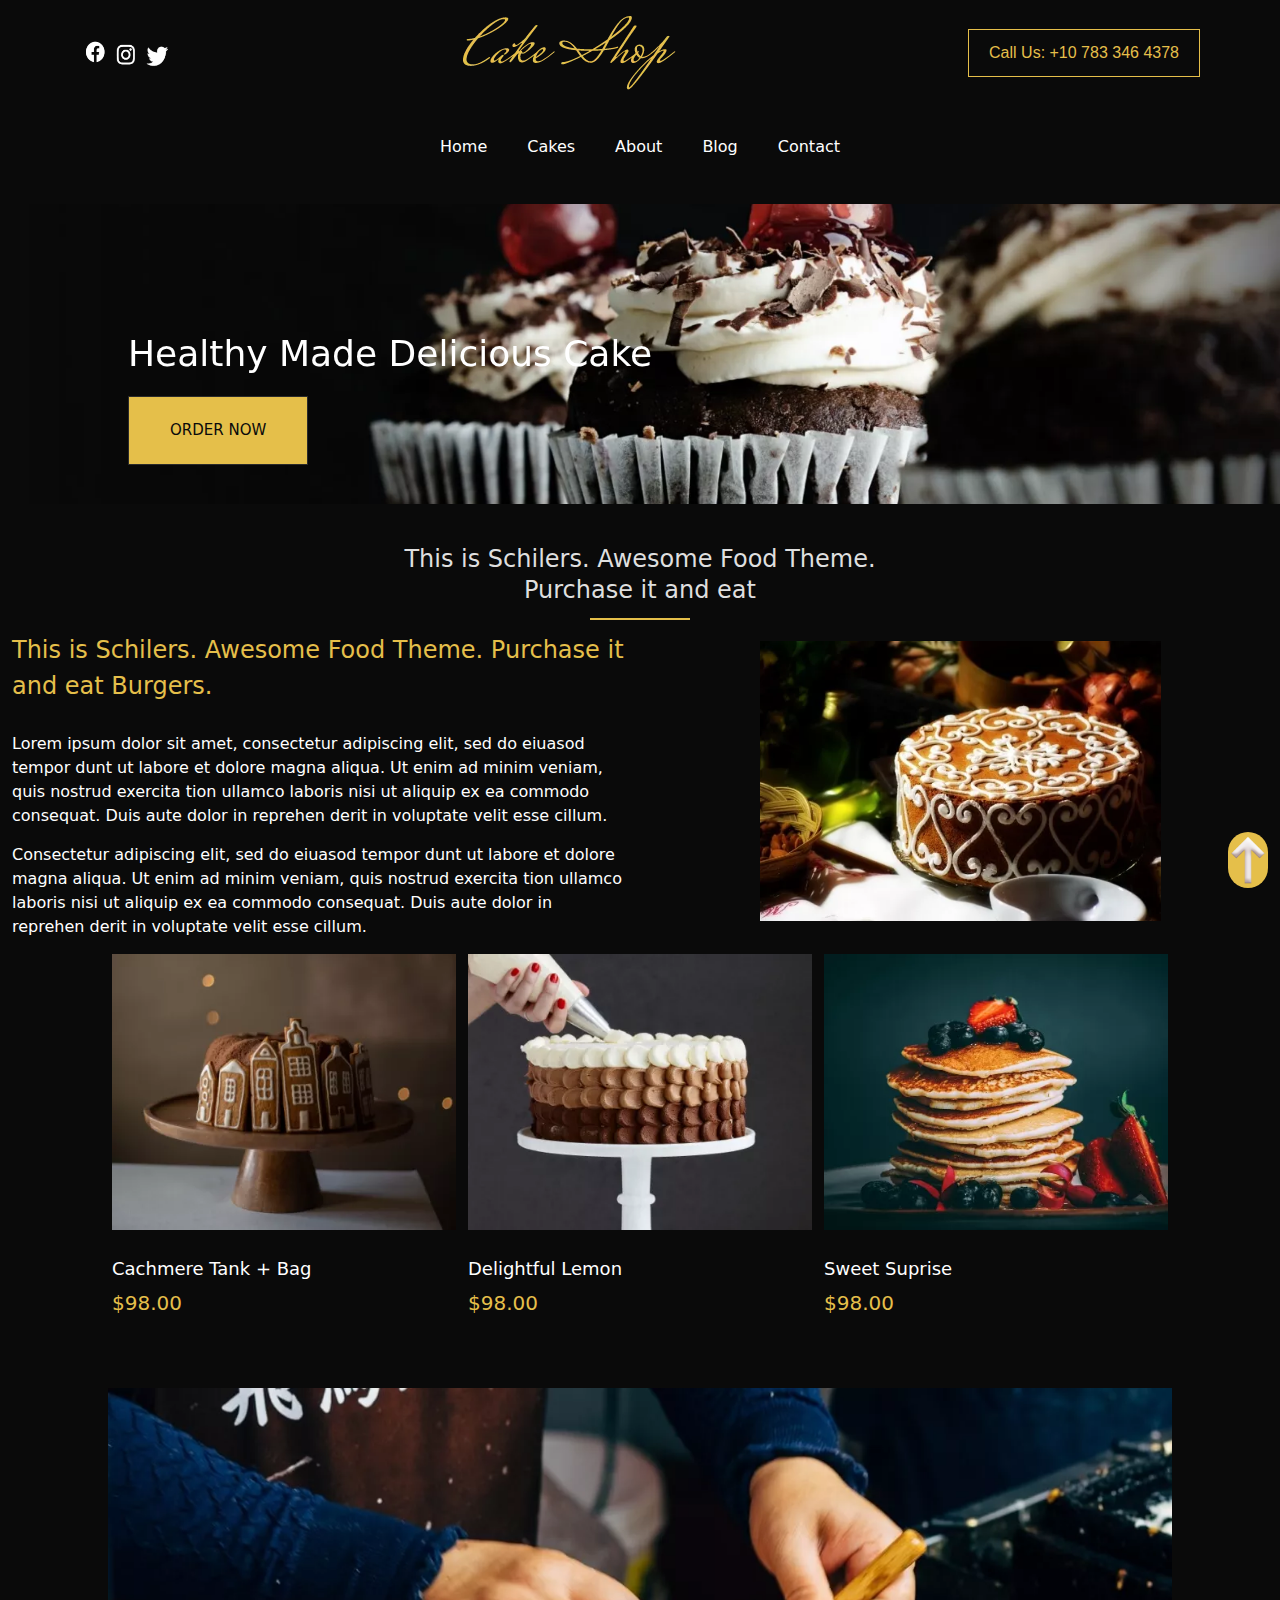
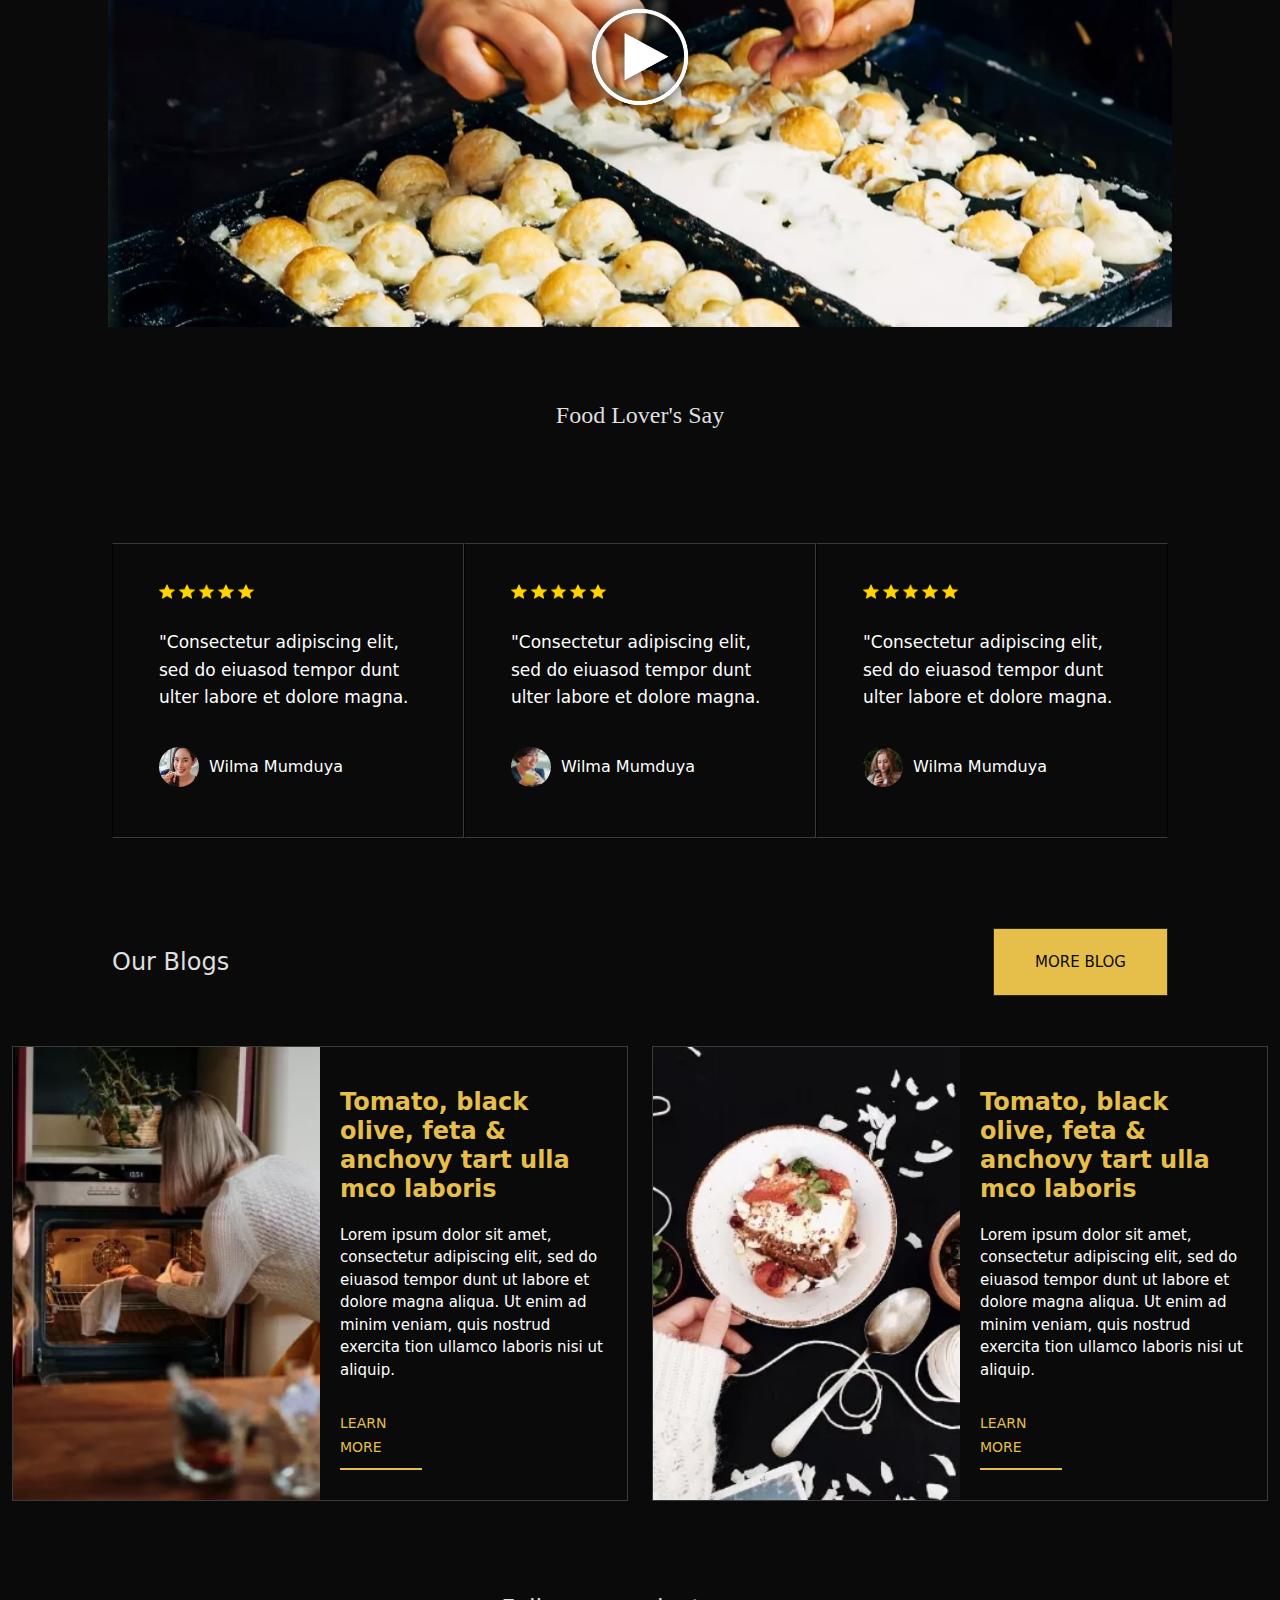
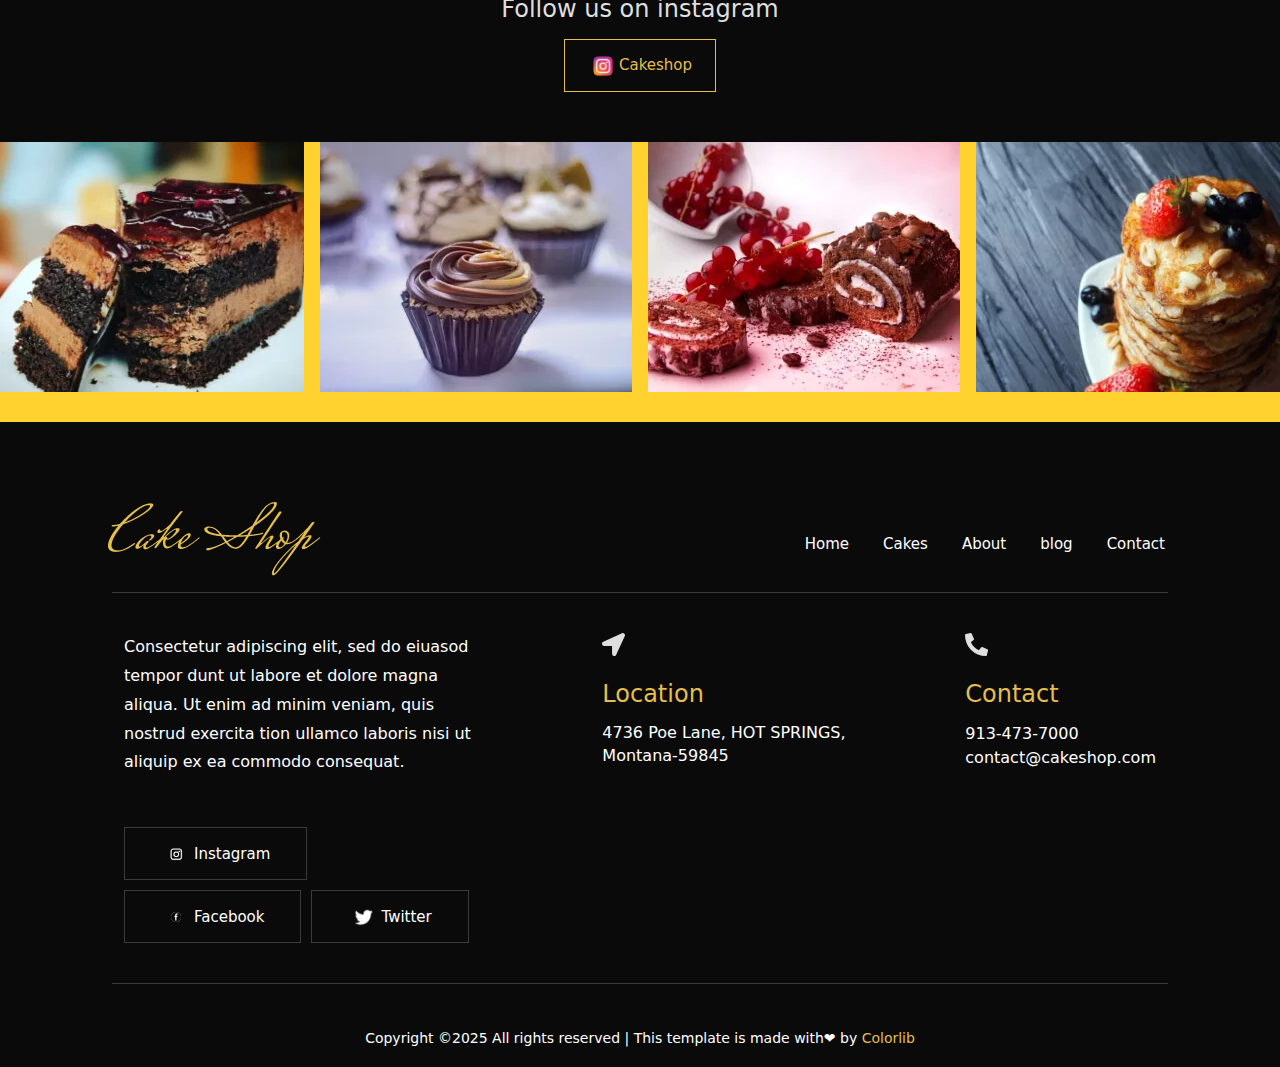
==== commit 1058c089: "Add files via upload" ====
--- a/tailwind4/index.html
+++ b/tailwind4/index.html
@@ -24,7 +24,8 @@
             <div class="pt-[30px] pr-[4px] pb-[13px] pl-[12px] as:p-0">
                 <img src="assets/photo/home/logo.png.webp" alt="logo" width="213px">
             </div>
-            <a href="#" class="hidden as:flex text-[#E5BF4A] border border-[#E5BF4A] px-5 py-[11px] font-[Jost,sans-serif]">
+            <a href="#"
+                class="hidden as:flex text-[#E5BF4A] border border-[#E5BF4A] px-5 py-[11px] font-[Jost,sans-serif]">
                 Call Us: +10 783 346 4378
             </a>
         </div>
@@ -47,7 +48,7 @@
         </nav>
     </header>
     <main>
-        <div class="relative mb-[40px]">
+        <div class="relative mb-[40px] as:max-w-[1500px] as:mx-auto">
             <img src="assets/photo/home/h1_hero1.jpg.webp" alt="cake" class="h-[300px] as:w-full object-cover"
                 width="425px">
             <h2
@@ -63,7 +64,7 @@
                 class="text-[24px] as:max-w-[530px] as:mx-auto text-[#DFDFDF] font-[Poiret One], cursive leading-[1.3] text-center mb-[12px] px-[12px]">
                 This is Schilers. Awesome Food Theme. Purchase it and eat</h2>
             <div class="w-[100px] h-[2px] bg-[#E5BF4A] my-[12px] mx-auto"></div>
-            <div class="as:grid-cols-2 as:grid as:items-center">
+            <div class="as:grid-cols-2 as:grid as:items-center as:max-w-[1500px] as:mx-auto">
                 <div>
                     <h2 class="text-[24px] text-[#E5BF4A] mb-[28px] px-[12px]">This is Schilers. Awesome Food Theme.
                         Purchase it and eat Burgers.</h2>
@@ -89,7 +90,7 @@
                 <img src="assets/photo/home/about1.jpg.webp" alt="cake" class="mb-[25px] mx-auto" width="401px">
             </div>
         </div>
-        <div class="as:flex as:px-28 as:gap-3">
+        <div class="as:flex as:px-28 as:gap-3 as:max-w-[1500px] as:mx-auto">
             <div class=" flex flex-col mb-[70px] max-w-[377px] mx-auto">
                 <img src="assets/photo/home/items1.jpg.webp" alt="cake" class="mb-[25px]" width="377px">
                 <a href="#" class="text-[18px] text-white mb-[6px]">Cachmere Tank + Bag</a>
@@ -106,14 +107,15 @@
                 <span class="text-[#E5BF4A] font-light text-[20px]">$98.00</span>
             </div>
         </div>
-        <div class="relative mb-[70px] px-[12px] ">
+        <div class="relative mb-[70px] px-[12px] as:max-w-[1500px] as:mx-auto">
             <img src="assets/photo/home/video-bg.jpg.webp" alt="video" width="401px" class="as:w-full as:px-24">
             <a href="https://www.youtube.com/watch?v=up68UAfH0d0"><img src="assets/photo/home/play.png"
                     alt="play button" width="140px"
                     class="absolute left-1/2 top-1/2 transform -translate-x-1/2 -translate-y-1/2"></a>
         </div>
         <h2 class="text-[24px] text-[#DFDFDF] font-[Poiret_One] text-center">Food Lover's Say</h2>
-        <div class="grid grid-cols-1 mt-[80px] mb-[30px] as:grid-cols-3 as:items-end as:px-28 ">
+        <div
+            class="grid grid-cols-1 mt-[80px] mb-[30px] as:grid-cols-3 as:items-end as:px-28 as:max-w-[1500px] as:mx-auto">
             <div class="border border-y-[#3b3b3b] p-[40px] px-[46px] pb-[25px] as:border-r-[#3b3b3b]">
                 <ul class="flex gap-[4px] mb-[30px]">
                     <li><img src="assets/photo/home/star-symbol-icon.png" alt="rate" width="15.75px"></li>
@@ -160,12 +162,13 @@
                 </div>
             </div>
         </div>
-        <div class="flex justify-between items-center px-[12px] mb-[50px] mt-[90px] as:px-28">
+        <div
+            class="flex justify-between items-center px-[12px] mb-[50px] mt-[90px] as:px-28 as:max-w-[1500px] as:mx-auto">
             <h2 class="text-[24px] text-[#DFDFDF] font-[Poiret_One], cursive">Our Blogs</h2>
             <a href="#" class="bg-[#E5BF4A] border border-[#2A2A2A] text-[#0A0A0A] text-[15px] p-[22px] px-[41px]">MORE
                 BLOG</a>
         </div>
-        <div class="as:flex">
+        <div class="as:flex as:max-w-[1500px] as:mx-auto">
             <div class="border border-[rgba(255,255,255,0.2)] mx-[12px] as:grid-cols-2 as:grid">
                 <img src="assets/photo/home/blog1.jpg.webp" alt="cooking" width="415px" class="as:h-full object-cover">
                 <div class="p-[41px] px-[20px] ">
@@ -205,7 +208,7 @@
                 </div>
             </div>
         </div>
-        <div class="mt-[90px]">
+        <div class="mt-[90px] as:max-w-[1500px] as:mx-auto">
             <h2 class="text-[24px] text-[#DFDFDF] font-[Poiret_One], cursive mb-[12px] text-center">Follow us on
                 instagram</h2>
             <div
@@ -214,7 +217,7 @@
                     width="24px">
                 <a href="#" class="text-[#E5BF4A] text-[15px]">Cakeshop</a>
             </div>
-            <div class="as:flex as:px-28 gap-4">
+            <div class="as:flex as:px- gap-4 as:bg-amber-300  as:mx-auto as:justify-center ">
                 <img src="assets/photo/home/instra2.jpg.webp" alt="cake3" width="401px" class="mx-auto mb-[30px]">
                 <img src="assets/photo/home/instra3.jpg.webp" alt="cake4" width="401px" class="mx-auto mb-[30px]">
                 <img src="assets/photo/home/instra4.jpg.webp" alt="cake5" width="401px" class="mx-auto mb-[30px]">
--- a/tailwind4/src/output.css
+++ b/tailwind4/src/output.css
@@ -1,4 +1,4 @@
-/*! tailwindcss v4.0.10 | MIT License | https://tailwindcss.com */
+/*! tailwindcss v4.0.12 | MIT License | https://tailwindcss.com */
 @layer theme, base, components, utilities;
 @layer theme {
   :root, :host {
@@ -6,6 +6,9 @@
       "Segoe UI Emoji", "Segoe UI Symbol", "Noto Color Emoji";
     --font-mono: ui-monospace, SFMono-Regular, Menlo, Monaco, Consolas, "Liberation Mono",
       "Courier New", monospace;
+    --color-red-400: oklch(0.704 0.191 22.216);
+    --color-amber-300: oklch(0.879 0.169 91.605);
+    --color-amber-500: oklch(0.769 0.188 70.08);
     --color-white: #fff;
     --spacing: 0.25rem;
     --text-4xl: 2.25rem;
@@ -181,6 +184,12 @@
   .relative {
     position: relative;
   }
+  .static {
+    position: static;
+  }
+  .top-1 {
+    top: calc(var(--spacing) * 1);
+  }
   .top-1\/2 {
     top: calc(1/2 * 100%);
   }
@@ -205,6 +214,9 @@
   .left-0 {
     left: calc(var(--spacing) * 0);
   }
+  .left-1 {
+    left: calc(var(--spacing) * 1);
+  }
   .left-1\/2 {
     left: calc(1/2 * 100%);
   }
@@ -388,6 +400,9 @@
   .w-\[401px\] {
     width: 401px;
   }
+  .w-fit {
+    width: fit-content;
+  }
   .w-full {
     width: 100%;
   }
@@ -397,19 +412,48 @@
   .max-w-\[152px\] {
     max-width: 152px;
   }
+  .max-w-\[200px\] {
+    max-width: 200px;
+  }
   .max-w-\[377px\] {
     max-width: 377px;
   }
   .max-w-\[401px\] {
     max-width: 401px;
   }
+  .max-w-\[800px\] {
+    max-width: 800px;
+  }
+  .max-w-\[1500px\] {
+    max-width: 1500px;
+  }
+  .max-w-\[1800px\] {
+    max-width: 1800px;
+  }
+  .max-w-\[18000px\] {
+    max-width: 18000px;
+  }
+  .max-w-full {
+    max-width: 100%;
+  }
+  .min-w-full {
+    min-width: 100%;
+  }
   .border-collapse {
     border-collapse: collapse;
+  }
+  .-translate-x-1 {
+    --tw-translate-x: calc(var(--spacing) * -1);
+    translate: var(--tw-translate-x) var(--tw-translate-y);
   }
   .-translate-x-1\/2 {
     --tw-translate-x: calc(calc(1/2 * 100%) * -1);
     translate: var(--tw-translate-x) var(--tw-translate-y);
   }
+  .-translate-y-1 {
+    --tw-translate-y: calc(var(--spacing) * -1);
+    translate: var(--tw-translate-x) var(--tw-translate-y);
+  }
   .-translate-y-1\/2 {
     --tw-translate-y: calc(calc(1/2 * 100%) * -1);
     translate: var(--tw-translate-x) var(--tw-translate-y);
@@ -468,6 +512,9 @@
   .gap-\[50px\] {
     gap: 50px;
   }
+  .gap-x-2 {
+    column-gap: calc(var(--spacing) * 2);
+  }
   .gap-x-2\.5 {
     column-gap: calc(var(--spacing) * 2.5);
   }
@@ -540,15 +587,24 @@
   .bg-\[\#fbf9ff\] {
     background-color: #fbf9ff;
   }
+  .bg-red-400 {
+    background-color: var(--color-red-400);
+  }
   .bg-transparent {
     background-color: transparent;
   }
   .bg-white {
     background-color: var(--color-white);
   }
+  .object-contain {
+    object-fit: contain;
+  }
   .object-cover {
     object-fit: cover;
   }
+  .object-center {
+    object-position: center;
+  }
   .p-4 {
     padding: calc(var(--spacing) * 4);
   }
@@ -576,6 +632,9 @@
   .p-\[41px\] {
     padding: 41px;
   }
+  .px-2 {
+    padding-inline: calc(var(--spacing) * 2);
+  }
   .px-2\.5 {
     padding-inline: calc(var(--spacing) * 2.5);
   }
@@ -627,6 +686,9 @@
   .py-4 {
     padding-block: calc(var(--spacing) * 4);
   }
+  .py-5 {
+    padding-block: calc(var(--spacing) * 5);
+  }
   .py-5\.5 {
     padding-block: calc(var(--spacing) * 5.5);
   }
@@ -674,6 +736,9 @@
   }
   .pb-\[40px\] {
     padding-bottom: 40px;
+  }
+  .pl-2 {
+    padding-left: calc(var(--spacing) * 2);
   }
   .pl-2\.5 {
     padding-left: calc(var(--spacing) * 2.5);
@@ -787,9 +852,6 @@
     --tw-tracking: var(--tracking-wider);
     letter-spacing: var(--tracking-wider);
   }
-  .text-wrap {
-    text-wrap: wrap;
-  }
   .text-\[\#0A0A0A\] {
     color: #0A0A0A;
   }
@@ -840,9 +902,9 @@
       color: #e5e6e9;
     }
   }
-  .as\:left-28 {
-    @media (width >= 425px) {
-      left: calc(var(--spacing) * 28);
+  .as\:relative {
+    @media (width >= 425px) {
+      position: relative;
     }
   }
   .as\:left-\[10\%\] {
@@ -850,16 +912,6 @@
       left: 10%;
     }
   }
-  .as\:left-\[10\] {
-    @media (width >= 425px) {
-      left: 10;
-    }
-  }
-  .as\:left-\[28\] {
-    @media (width >= 425px) {
-      left: 28;
-    }
-  }
   .as\:mx-28 {
     @media (width >= 425px) {
       margin-inline: calc(var(--spacing) * 28);
@@ -910,11 +962,41 @@
       width: 100%;
     }
   }
+  .as\:max-w-11\/12 {
+    @media (width >= 425px) {
+      max-width: calc(11/12 * 100%);
+    }
+  }
   .as\:max-w-210 {
     @media (width >= 425px) {
       max-width: calc(var(--spacing) * 210);
     }
   }
+  .as\:max-w-500 {
+    @media (width >= 425px) {
+      max-width: calc(var(--spacing) * 500);
+    }
+  }
+  .as\:max-w-\[00px\] {
+    @media (width >= 425px) {
+      max-width: 00px;
+    }
+  }
+  .as\:max-w-\[000px\] {
+    @media (width >= 425px) {
+      max-width: 000px;
+    }
+  }
+  .as\:max-w-\[154\] {
+    @media (width >= 425px) {
+      max-width: 154;
+    }
+  }
+  .as\:max-w-\[500px\] {
+    @media (width >= 425px) {
+      max-width: 500px;
+    }
+  }
   .as\:max-w-\[530px\] {
     @media (width >= 425px) {
       max-width: 530px;
@@ -925,6 +1007,41 @@
       max-width: 547px;
     }
   }
+  .as\:max-w-\[800px\] {
+    @media (width >= 425px) {
+      max-width: 800px;
+    }
+  }
+  .as\:max-w-\[1500px\] {
+    @media (width >= 425px) {
+      max-width: 1500px;
+    }
+  }
+  .as\:max-w-\[8000px\] {
+    @media (width >= 425px) {
+      max-width: 8000px;
+    }
+  }
+  .as\:max-w-\[18000px\] {
+    @media (width >= 425px) {
+      max-width: 18000px;
+    }
+  }
+  .as\:max-w-\[f\] {
+    @media (width >= 425px) {
+      max-width: f;
+    }
+  }
+  .as\:max-w-\[full\] {
+    @media (width >= 425px) {
+      max-width: full;
+    }
+  }
+  .as\:max-w-full {
+    @media (width >= 425px) {
+      max-width: 100%;
+    }
+  }
   .as\:grid-cols-2 {
     @media (width >= 425px) {
       grid-template-columns: repeat(2, minmax(0, 1fr));
@@ -965,6 +1082,21 @@
       justify-content: space-between;
     }
   }
+  .as\:justify-center {
+    @media (width >= 425px) {
+      justify-content: center;
+    }
+  }
+  .as\:justify-items-center {
+    @media (width >= 425px) {
+      justify-items: center;
+    }
+  }
+  .as\:gap-0 {
+    @media (width >= 425px) {
+      gap: calc(var(--spacing) * 0);
+    }
+  }
   .as\:gap-3 {
     @media (width >= 425px) {
       gap: calc(var(--spacing) * 3);
@@ -990,19 +1122,39 @@
       column-gap: calc(var(--spacing) * 20);
     }
   }
+  .as\:justify-self-center {
+    @media (width >= 425px) {
+      justify-self: center;
+    }
+  }
   .as\:border-r-\[\#3b3b3b\] {
     @media (width >= 425px) {
       border-right-color: #3b3b3b;
     }
   }
+  .as\:bg-amber-300 {
+    @media (width >= 425px) {
+      background-color: var(--color-amber-300);
+    }
+  }
+  .as\:bg-amber-500 {
+    @media (width >= 425px) {
+      background-color: var(--color-amber-500);
+    }
+  }
   .as\:p-0 {
     @media (width >= 425px) {
       padding: calc(var(--spacing) * 0);
     }
   }
-  .as\:px-20 {
-    @media (width >= 425px) {
-      padding-inline: calc(var(--spacing) * 20);
+  .as\:px-0 {
+    @media (width >= 425px) {
+      padding-inline: calc(var(--spacing) * 0);
+    }
+  }
+  .as\:px-2 {
+    @media (width >= 425px) {
+      padding-inline: calc(var(--spacing) * 2);
     }
   }
   .as\:px-24 {
@@ -1015,194 +1167,14 @@
       padding-inline: calc(var(--spacing) * 28);
     }
   }
-  .as\:px-60 {
-    @media (width >= 425px) {
-      padding-inline: calc(var(--spacing) * 60);
-    }
-  }
   .as\:pt-4 {
     @media (width >= 425px) {
       padding-top: calc(var(--spacing) * 4);
     }
   }
-  .as\:pl-\[10\%\] {
-    @media (width >= 425px) {
-      padding-left: 10%;
-    }
-  }
-  .as\:text-nowrap {
-    @media (width >= 425px) {
-      text-wrap: nowrap;
-    }
-  }
-  .as\:text-wrap {
-    @media (width >= 425px) {
-      text-wrap: wrap;
-    }
-  }
-  .sm\:left-28 {
-    @media (width >= 40rem) {
-      left: calc(var(--spacing) * 28);
-    }
-  }
-  .sm\:mx-28 {
-    @media (width >= 40rem) {
-      margin-inline: calc(var(--spacing) * 28);
-    }
-  }
-  .sm\:mx-auto {
-    @media (width >= 40rem) {
-      margin-inline: auto;
-    }
-  }
-  .sm\:my-8 {
-    @media (width >= 40rem) {
-      margin-block: calc(var(--spacing) * 8);
-    }
-  }
-  .sm\:mt-4 {
-    @media (width >= 40rem) {
-      margin-top: calc(var(--spacing) * 4);
-    }
-  }
-  .sm\:mb-0 {
-    @media (width >= 40rem) {
-      margin-bottom: calc(var(--spacing) * 0);
-    }
-  }
-  .sm\:flex {
-    @media (width >= 40rem) {
-      display: flex;
-    }
-  }
-  .sm\:grid {
-    @media (width >= 40rem) {
-      display: grid;
-    }
-  }
-  .sm\:hidden {
-    @media (width >= 40rem) {
-      display: none;
-    }
-  }
-  .sm\:h-full {
-    @media (width >= 40rem) {
-      height: 100%;
-    }
-  }
-  .sm\:w-full {
-    @media (width >= 40rem) {
-      width: 100%;
-    }
-  }
-  .sm\:max-w-210 {
-    @media (width >= 40rem) {
-      max-width: calc(var(--spacing) * 210);
-    }
-  }
-  .sm\:max-w-\[530px\] {
-    @media (width >= 40rem) {
-      max-width: 530px;
-    }
-  }
-  .sm\:max-w-\[547px\] {
-    @media (width >= 40rem) {
-      max-width: 547px;
-    }
-  }
-  .sm\:grid-cols-2 {
-    @media (width >= 40rem) {
-      grid-template-columns: repeat(2, minmax(0, 1fr));
-    }
-  }
-  .sm\:grid-cols-3 {
-    @media (width >= 40rem) {
-      grid-template-columns: repeat(3, minmax(0, 1fr));
-    }
-  }
-  .sm\:grid-cols-4 {
-    @media (width >= 40rem) {
-      grid-template-columns: repeat(4, minmax(0, 1fr));
-    }
-  }
-  .sm\:grid-cols-\[5fr_2fr\] {
-    @media (width >= 40rem) {
-      grid-template-columns: 5fr 2fr;
-    }
-  }
-  .sm\:items-baseline {
-    @media (width >= 40rem) {
-      align-items: baseline;
-    }
-  }
-  .sm\:items-center {
-    @media (width >= 40rem) {
-      align-items: center;
-    }
-  }
-  .sm\:items-end {
-    @media (width >= 40rem) {
-      align-items: flex-end;
-    }
-  }
-  .sm\:justify-between {
-    @media (width >= 40rem) {
-      justify-content: space-between;
-    }
-  }
-  .sm\:gap-3 {
-    @media (width >= 40rem) {
-      gap: calc(var(--spacing) * 3);
-    }
-  }
-  .sm\:gap-5 {
-    @media (width >= 40rem) {
-      gap: calc(var(--spacing) * 5);
-    }
-  }
-  .sm\:gap-28 {
-    @media (width >= 40rem) {
-      gap: calc(var(--spacing) * 28);
-    }
-  }
-  .sm\:gap-x-3\.5 {
-    @media (width >= 40rem) {
-      column-gap: calc(var(--spacing) * 3.5);
-    }
-  }
-  .sm\:gap-x-20 {
-    @media (width >= 40rem) {
-      column-gap: calc(var(--spacing) * 20);
-    }
-  }
-  .sm\:border-r-\[\#3b3b3b\] {
-    @media (width >= 40rem) {
-      border-right-color: #3b3b3b;
-    }
-  }
-  .sm\:p-0 {
-    @media (width >= 40rem) {
-      padding: calc(var(--spacing) * 0);
-    }
-  }
-  .sm\:px-24 {
-    @media (width >= 40rem) {
-      padding-inline: calc(var(--spacing) * 24);
-    }
-  }
-  .sm\:px-28 {
-    @media (width >= 40rem) {
-      padding-inline: calc(var(--spacing) * 28);
-    }
-  }
-  .sm\:px-60 {
-    @media (width >= 40rem) {
-      padding-inline: calc(var(--spacing) * 60);
-    }
-  }
-  .sm\:pt-4 {
-    @media (width >= 40rem) {
-      padding-top: calc(var(--spacing) * 4);
+  .as\:text-center {
+    @media (width >= 425px) {
+      text-align: center;
     }
   }
 }
